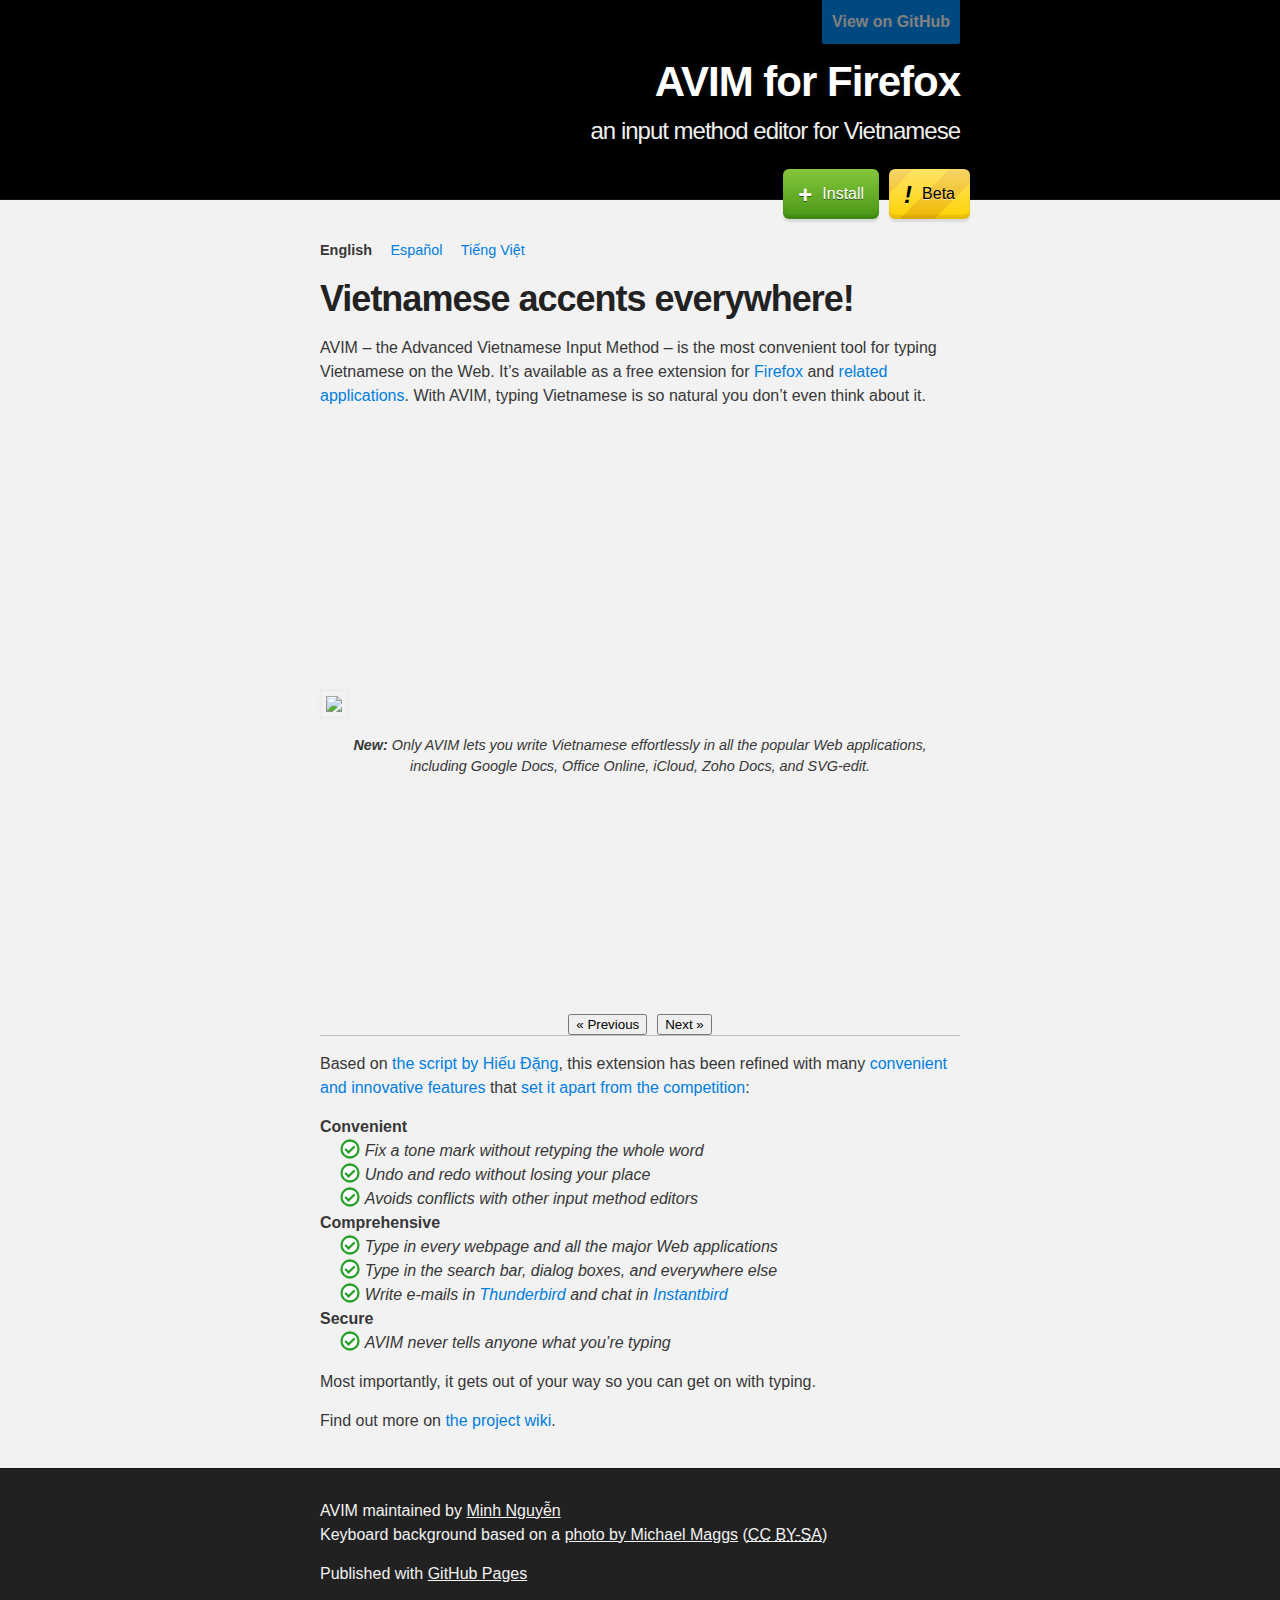
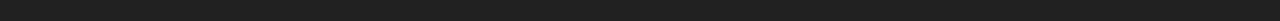
==== en/index.html @ a739a9da "Highlight application compatibility" ====
<!DOCTYPE html>
<html lang="en-US">

  <head>
    <meta charset='utf-8' />
    <meta http-equiv="X-UA-Compatible" content="chrome=1" />
    <meta name="description" content="Vietnamese input method extension for Firefox and other Mozilla-based applications" />

    <link rel="stylesheet" type="text/css" media="screen" href="../stylesheets/stylesheet.css">
    <link rel="shortcut icon" type="image/png" href="../images/favicon.png">
    <link rel="alternate" lang="es" href="../es/">
    <link rel="alternate" lang="vi" href="../">
    
    <script src="../javascripts/main.js" type="text/javascript"></script>
    <script type="text/javascript">
      addEventListener("load", buildCarousel, false);
    </script>

    <title>AVIM for Firefox</title>
  </head>

  <body>

    <!-- HEADER -->
    <div id="header_wrap" class="outer">
        <header class="inner">
          <a id="forkme_banner" href="https://github.com/1ec5/avim">View on GitHub</a>

          <h1 id="project_title">AVIM for Firefox</h1>
          <h2 id="project_tagline">an input method editor for Vietnamese</h2>

            <section id="downloads">
              <!--<a class="zip_download_link" href="https://github.com/1ec5/avim/zipball/master">Download this project as a .zip file</a>
              <a class="tar_download_link" href="https://github.com/1ec5/avim/tarball/master">Download this project as a tar.gz file</a>-->
              <a class="amo_beta_link" href="../downloads/avim-beta.xpi" type="application/x-xpinstall">Beta</a>
              <a class="amo_link" href="../downloads/avim.xpi" type="application/x-xpinstall">Install</a>
            </section>
        </header>
    </div>

    <!-- MAIN CONTENT -->
    <div id="main_content_wrap" class="outer">
      <section id="main_content" class="inner">

<nav id="languages">
  <ul>
    <li lang="en-US">English</li>
    <li lang="es"><a href="../es/" rel="alternate" hreflang="es">Español</a></li>
    <li lang="vi"><a href="../" rel="alternate" hreflang="vi">Tiếng Việt</a></li>
  </ul>
</nav>

<h1>Vietnamese accents everywhere!</h1>

<p><acronym>AVIM</acronym> – the Advanced Vietnamese Input Method – is the most convenient tool for typing Vietnamese on the Web. It’s available as a free extension for <a href="http://www.mozilla.org/en-US/firefox/">Firefox</a> and <a href="https://github.com/1ec5/avim/wiki/System-requirements">related applications</a>. With AVIM, typing Vietnamese is so natural you don’t even think about it.</p>

<div class="carousel">
  <figure class="selected">
    <img src="../images/mac109_ff34_vi_webapps.png" type="image/png">
	<figcaption><strong>New:</strong> Only AVIM lets you write Vietnamese effortlessly in all the popular Web applications, including Google&nbsp;Docs, Office&nbsp;Online, iCloud, Zoho&nbsp;Docs, and SVG-edit.</figcaption>
  </figure>
  
  <figure>
    <img src="../images/mac109_ff34_vi_pdf.png" type="image/png">
    <figcaption>AVIM works in every part of the browser, including in the find bar and PDF viewer.</figcaption>
  </figure>
  
  <figure>
    <video preload="auto" style="width: 616px; margin-left: auto; margin-right: auto;">
      <source src="../images/mac109_ff34_vi_ace.webm" type="video/webm">
    </video>
    <figcaption>Only AVIM supports the “multiline cursor” feature in the Ace editor, so you can enter lots of repetitive text in an instant.</figcaption>
  </figure>
  
  <div class="carousel-footer">
    <button value="-1">Previous</button>
    <span class="status"></span>
    <button value="+1">Next</button>
  </div>
</div>

<p>Based on <a href="http://sourceforge.net/projects/rhos/" rel="bookmark" title="SourceForge.net: AVIM">the script by <span lang="vi" xml:lang="vi">Hiếu Đặng</span></a>, this extension has been refined with many <a href="https://github.com/1ec5/avim/wiki/Features">convenient and innovative features</a> that <a href="compare.html" title="Feature Comparison">set it apart from the competition</a>:</p>

<dl class="checklist">
  <dt>Convenient</dt>
    <dd>Fix a tone mark without retyping the whole word</dd>
    <dd>Undo and redo without losing your place</dd>
    <dd>Avoids conflicts with other input method editors</dd>
  <dt>Comprehensive</dt>
    <dd>Type in every webpage and all the major Web applications</dd>
    <dd>Type in the search bar, dialog boxes, and everywhere else</dd>
    <dd>Write e-mails in <a href="https://www.mozilla.org/thunderbird/">Thunderbird</a> and chat in <a href="http://www.instantbird.com/">Instantbird</a></dd>
  <dt>Secure</dt>
    <dd>AVIM never tells anyone what you’re typing</dd>
</dl>

<p>Most importantly, it gets out of your way so you can get on with typing.</p>

<p>Find out more on <a href="https://github.com/1ec5/avim/wiki">the project wiki</a>.</p>
      </section>
    </div>

    <!-- FOOTER  -->
    <div id="footer_wrap" class="outer">
      <footer class="inner">
        <p class="copyright">AVIM maintained by <a href="https://github.com/1ec5">Minh Nguyễn</a><br>Keyboard background based on a <a href="https://commons.wikimedia.org/wiki/File:QWERTY_keyboard.jpg?uselang=vi">photo by Michael Maggs</a> (<a href="https://creativecommons.org/licenses/by-sa/3.0/deed.en"><acronym title="Creative Commons">CC</acronym>&nbsp;<acronym title="Attribution-ShareAlike">BY-SA</acronym></a>)</p>
        <p>Published with <a href="http://pages.github.com">GitHub Pages</a></p>
      </footer>
    </div>

    

  </body>
</html>
---- stylesheets/stylesheet.css ----
/*******************************************************************************
Slate Theme for GitHub Pages
by Jason Costello, @jsncostello
*******************************************************************************/

@import url(pygment_trac.css);

/*******************************************************************************
MeyerWeb Reset
*******************************************************************************/

html, body, div, span, applet, object,
h1, h2, h3, h4, h5, h6, p, blockquote, pre,
a, abbr, acronym, address, big, cite, code,
del, dfn, em, img, ins, kbd, q, s, samp,
small, strike, strong, tt, var,
center,
dl, dt, dd, ol, ul, li,
fieldset, form, label, legend,
table, caption, tbody, tfoot, thead, tr, th, td,
article, aside, canvas, details, embed,
figure, figcaption, footer, header, hgroup,
menu, nav, output, ruby, section, summary,
time, mark, audio, video {
  margin: 0;
  padding: 0;
  border: 0;
  font: inherit;
  vertical-align: baseline;
}

/* HTML5 display-role reset for older browsers */
article, aside, details, figcaption, figure,
footer, header, hgroup, menu, nav, section {
  display: block;
}

ol, ul {
  list-style: none;
}

table {
  border-collapse: collapse;
  border-spacing: 0;
}

/*******************************************************************************
Theme Styles
*******************************************************************************/

body {
  box-sizing: border-box;
  color:#373737;
  background: #212121;
  font-size: 16px;
  font-family: 'Myriad Pro', Calibri, Helvetica, Arial, sans-serif;
  line-height: 1.5;
  -webkit-font-smoothing: antialiased;
}

h1, h2, h3, h4, h5, h6 {
  margin: 10px 0;
  font-weight: 700;
  color:#222222;
  font-family: 'Lucida Grande', 'Calibri', Helvetica, Arial, sans-serif;
  letter-spacing: -1px;
}

h1 {
  font-size: 36px;
  font-weight: 700;
}

h2 {
  padding-bottom: 10px;
  font-size: 32px;
  background: url('../images/bg_hr.png') repeat-x bottom;
}

h3 {
  font-size: 24px;
}

h4 {
  font-size: 21px;
}

h5 {
  font-size: 18px;
}

h6 {
  font-size: 16px;
}

p {
  margin: 10px 0 15px 0;
}

footer p {
  color: #f2f2f2;
}

a {
  text-decoration: none;
  color: #007edf;
  text-shadow: none;

  transition: color 0.5s ease;
  transition: text-shadow 0.5s ease;
  -webkit-transition: color 0.5s ease;
  -webkit-transition: text-shadow 0.5s ease;
  -moz-transition: color 0.5s ease;
  -moz-transition: text-shadow 0.5s ease;
  -o-transition: color 0.5s ease;
  -o-transition: text-shadow 0.5s ease;
  -ms-transition: color 0.5s ease;
  -ms-transition: text-shadow 0.5s ease;
}

a:hover, a:focus {text-decoration: underline;}

footer a {
  color: #F2F2F2;
  text-decoration: underline;
}

em {
  font-style: italic;
}

strong {
  font-weight: bold;
}

img {
  position: relative;
  margin: 0 auto;
  /*max-width: 739px;*/
  max-width: 640px;
  padding: 5px;
  margin: 10px 0 10px 0;
  border: 1px solid #ebebeb;

  box-shadow: 0 0 5px #ebebeb;
  -webkit-box-shadow: 0 0 5px #ebebeb;
  -moz-box-shadow: 0 0 5px #ebebeb;
  -o-box-shadow: 0 0 5px #ebebeb;
  -ms-box-shadow: 0 0 5px #ebebeb;
}

p img {
  display: inline;
  margin: 0;
  padding: 0;
  vertical-align: middle;
  text-align: center;
  border: none;
}

pre, code, kbd, samp {
  width: 100%;
  color: #222;
  background-color: #fff;

  font-family: Monaco, "Bitstream Vera Sans Mono", "Lucida Console", Terminal, monospace;
  font-size: 14px;

  border-radius: 2px;
  -moz-border-radius: 2px;
  -webkit-border-radius: 2px;
}

pre {
  width: 100%;
  padding: 10px;
  box-shadow: 0 0 10px rgba(0,0,0,.1);
  overflow: auto;
}

code, kbd, samp {
  padding: 3px;
  margin: 0 3px;
  box-shadow: 0 0 10px rgba(0,0,0,.1);
}

pre code, pre kbd, pre samp {
  display: block;
  box-shadow: none;
}

blockquote {
  color: #666;
  margin-bottom: 20px;
  padding: 0 0 0 20px;
  border-left: 3px solid #bbb;
}


ul, ol, dl {
  margin-bottom: 15px
}

ul {
  list-style: inside;
  padding-left: 20px;
}

ol {
  list-style: decimal inside;
  padding-left: 20px;
}

dl dt {
  font-weight: bold;
}

dl dd {
  padding-left: 20px;
  font-style: italic;
}

dl p {
  padding-left: 20px;
  font-style: italic;
}

hr {
  height: 1px;
  margin-bottom: 5px;
  border: none;
  background: url('../images/bg_hr.png') repeat-x center;
}

table {
  border: 1px solid #373737;
  margin-bottom: 20px;
  text-align: left;
 }

th {
  font-family: 'Lucida Grande', 'Helvetica Neue', Helvetica, Arial, sans-serif;
  padding: 10px;
  background: #373737;
  color: #fff;
 }

td {
  padding: 10px;
  border: 1px solid #373737;
 }

form {
  background: #f2f2f2;
  padding: 20px;
}

input[type="search"] {
  -moz-appearance: searchfield;
}

.fine-print {
  font-size: 80%;
}

figure {
  margin-bottom: 3em;
}

figcaption {
  font-size: 90%;
  font-style: italic;
  text-align: center;
  margin: auto;
  width: 90%;
}

/*******************************************************************************
Full-Width Styles
*******************************************************************************/

.outer {
  width: 100%;
}

.inner {
  position: relative;
  max-width: 640px;
  padding: 20px 10px;
  margin: 0 auto;
}

#forkme_banner {
  display: block;
  position: absolute;
  top:0;
  right: 10px;
  z-index: 10;
  padding: 10px;
  color: #fff;
  background: #0090ff;
  font-weight: 700;
  box-shadow: 0 0 10px rgba(0,0,0,.5);
  border-bottom-left-radius: 2px;
  border-bottom-right-radius: 2px;
  opacity: 0.5;
  -webkit-transition: opacity 0.5s 0.2s;
  -moz-transition: opacity 0.5s 0.2s;
  -o-transition: opacity 0.5s 0.2s;
  transition: opacity 0.5s 0.2s;
}

#forkme_banner:hover,
#forkme_banner:focus,
#forkme_banner:active {
  opacity: 1;
  -webkit-transition: opacity 0.1s;
  -moz-transition: opacity 0.1s;
  -o-transition: opacity 0.1s;
  transition: opacity 0.1s;
}

#header_wrap {
  background-color: #000;
  background-image: url(../images/qwerty.png);
  background-position: center 60%;
  background-repeat: no-repeat;
}

#header_wrap .inner {
  padding: 50px 10px 30px 10px;
}

#header_wrap a:hover {
  -moz-text-decoration-color: #fff;
}

#project_title {
  margin: 0;
  color: #fff;
  font-size: 42px;
  font-weight: 700;
  text-shadow: #111 0px 0px 10px;
  text-align: right;
}

#project_tagline {
  color: #efefef;
  font-size: 24px;
  font-weight: 300;
  background: none;
  text-shadow: #111 0px 0px 10px;
  text-align: right;
}

#project_title + #project_tagline {
  margin-top: 0;
}

#project_tagline + #project_title {
  margin-top: -20px;
  padding-bottom: 10px;
}

#downloads {
  position: absolute;
  width: 210px;
  z-index: 10;
  bottom: -40px;
  right: 0;
  height: 70px;
}

.amo_link,
.amo_beta_link {
  display: block;
  float: right;
  height: 50px;
  line-height: 50px;
  margin-left: 10px;
  padding-left: 15px;
  padding-right: 15px;
  background: linear-gradient(#84C63C, #489615) repeat scroll 0% 0% #489615;
  box-shadow: 0px 3px 2px rgba(0, 0, 0, 0.1), 0px -4px 2px rgba(0, 0, 0, 0.1) inset;
  border-radius: 6px;
  color: #fff;
  text-align: center;
  text-shadow: 0px 1px 0px rgba(0, 0, 0, 0.5);
  -webkit-transition: background-color 0.5s 0.2s;
  -moz-transition: background-color 0.5s 0.2s;
  -o-transition: background-color 0.5s 0.2s;
  transition: background-color 0.5s 0.2s;
}

.amo_beta_link {
  background: #ffd203;
  background-image: linear-gradient(rgba(255, 255, 255, 0.4), rgba(255, 255, 255, 0)), repeating-linear-gradient(-45deg, #ffd203, #ffd203 25px, #f1b802 25px, #f1b802 50px);
  color: #000;
  text-shadow: 0px 1px 0px rgba(255, 255, 255, 0.5);
}

.amo_link::before,
.amo_beta_link::before {
  content: "+";
  padding-right: 10px;
  font-weight: 900;
  font-size: 150%;
  vertical-align: middle;
}

.amo_beta_link::before {
  content: "!";
  font-style: italic;
}

.amo_link:hover, .amo_beta_link:hover,
.amo_link:focus, .amo_beta_link:focus,
.amo_link:active, .amo_beta_link:active {
  text-decoration: none;
  box-shadow: 0px 3px 2px rgba(0, 0, 0, 0.1), 0px -4px 2px rgba(0, 0, 0, 0.1) inset, 0px 0px 100px rgba(255, 255, 255, 0.2) inset;
  -webkit-transition: background-color 0.1s;
  -moz-transition: background-color 0.1s;
  -o-transition: background-color 0.1s;
  transition: background-color 0.1s;
}

#main_content_wrap {
  background: #f2f2f2;
  border-top: 1px solid #111;
  border-bottom: 1px solid #111;
}

#main_content {
  padding-top: 40px;
}

#languages ul {
  list-style-type: none;
  padding: 0;
  margin: 0;
  font-size: 90%;
}

#languages ul > li {
  display: inline;
  margin-right: 1em;
}

#languages:lang(en-US) li:lang(en-US),
#languages:lang(es) li:lang(es),
#languages:lang(vi) li:lang(vi) {
  font-weight: bold;
}

.carousel {
  position: relative;
  min-height: calc(500px + 5px * 2 + 10px * 2 + 1px * 2 + 5em);
  width: 100%;
  border-bottom: 1px solid #c0c0c0;
  margin-bottom: 1em;
}

.carousel figure {
  opacity: 0;
  visibility: hidden;
  position: absolute;
  transition: opacity 0.5s, z-index 0s 0.5s, visibility 0s 0.5s;
  width: 100%;
  top: 50%;
  transform: translateY(-50%);
  z-index: 1;
}

.carousel figure.selected {
  opacity: 1;
  visibility: visible;
  transition: opacity 0.5s, z-index 0s 0.5s, visibility 0s 0s;
  z-index: 2;
}

.carousel-footer {
  display: block;
  position: absolute;
  bottom: 0;
  width: 100%;
  text-align: center;
  font-size: 80%;
  word-spacing: 0.5em;
}

.carousel-footer button:first-of-type::before {
  content: "« ";
}

.carousel-footer button:last-of-type::after {
  content: " »";
}

#compare-methods caption {
  color:#222222;
  font-weight: 700;
  font-size: 24px;
  font-family: 'Lucida Grande', 'Calibri', Helvetica, Arial, sans-serif;
  letter-spacing: -1px;
}

#compare-methods td {
  border: 0;
}

#compare-methods th[scope="row"] {
  text-align: center;
}

.checklist li::before,
.checklist dd::before {
  content: url(../images/check.svg);
  vertical-align: bottom;
  font-size: 50%;
  margin-right: 0.6em;
}

.keystrokes {
  white-space: nowrap;
}

.keystrokes kbd {
  font: inherit;
  display: inline-block;
  margin: auto 2px;
  width: 32px;
  height: 32px;
  line-height: 32px;
  background: linear-gradient(#000, #aaa) repeat scroll 0% 0% #000;
  box-shadow: 0px 1px 1px rgba(0, 0, 0, 0.1), 0px -2px 1px rgba(0, 0, 0, 0.5) inset;
  border-radius: 3px;
  color: #fff;
  text-align: center;
  text-shadow: 0px 1px 0px rgba(0, 0, 0, 0.5);
  text-transform: capitalize;
}

.keystrokes kbd.modifier {
  width: auto;
  padding: 0 4px;
}

.toolbar {
  -moz-appearance: toolbar;
}

.toolbar button {
  -moz-appearance: toolbarbutton;
  line-height: 2em;
  width: 4em;
}

#footer_wrap {
  background: #212121;
}



/*******************************************************************************
Small Device Styles
*******************************************************************************/

@media screen and (max-width: 480px) {
  body {
    font-size:14px;
  }

  #downloads {
    left: 0;
  }

  .inner {
    min-width: 320px;
    max-width: 480px;
  }

  #project_title {
  font-size: 32px;
  }

  h1 {
    font-size: 28px;
  }

  h2 {
    font-size: 24px;
  }

  h3 {
    font-size: 21px;
  }

  h4 {
    font-size: 18px;
  }

  h5 {
    font-size: 14px;
  }

  h6 {
    font-size: 12px;
  }

  code, pre {
    min-width: 320px;
    max-width: 480px;
    font-size: 11px;
  }

}
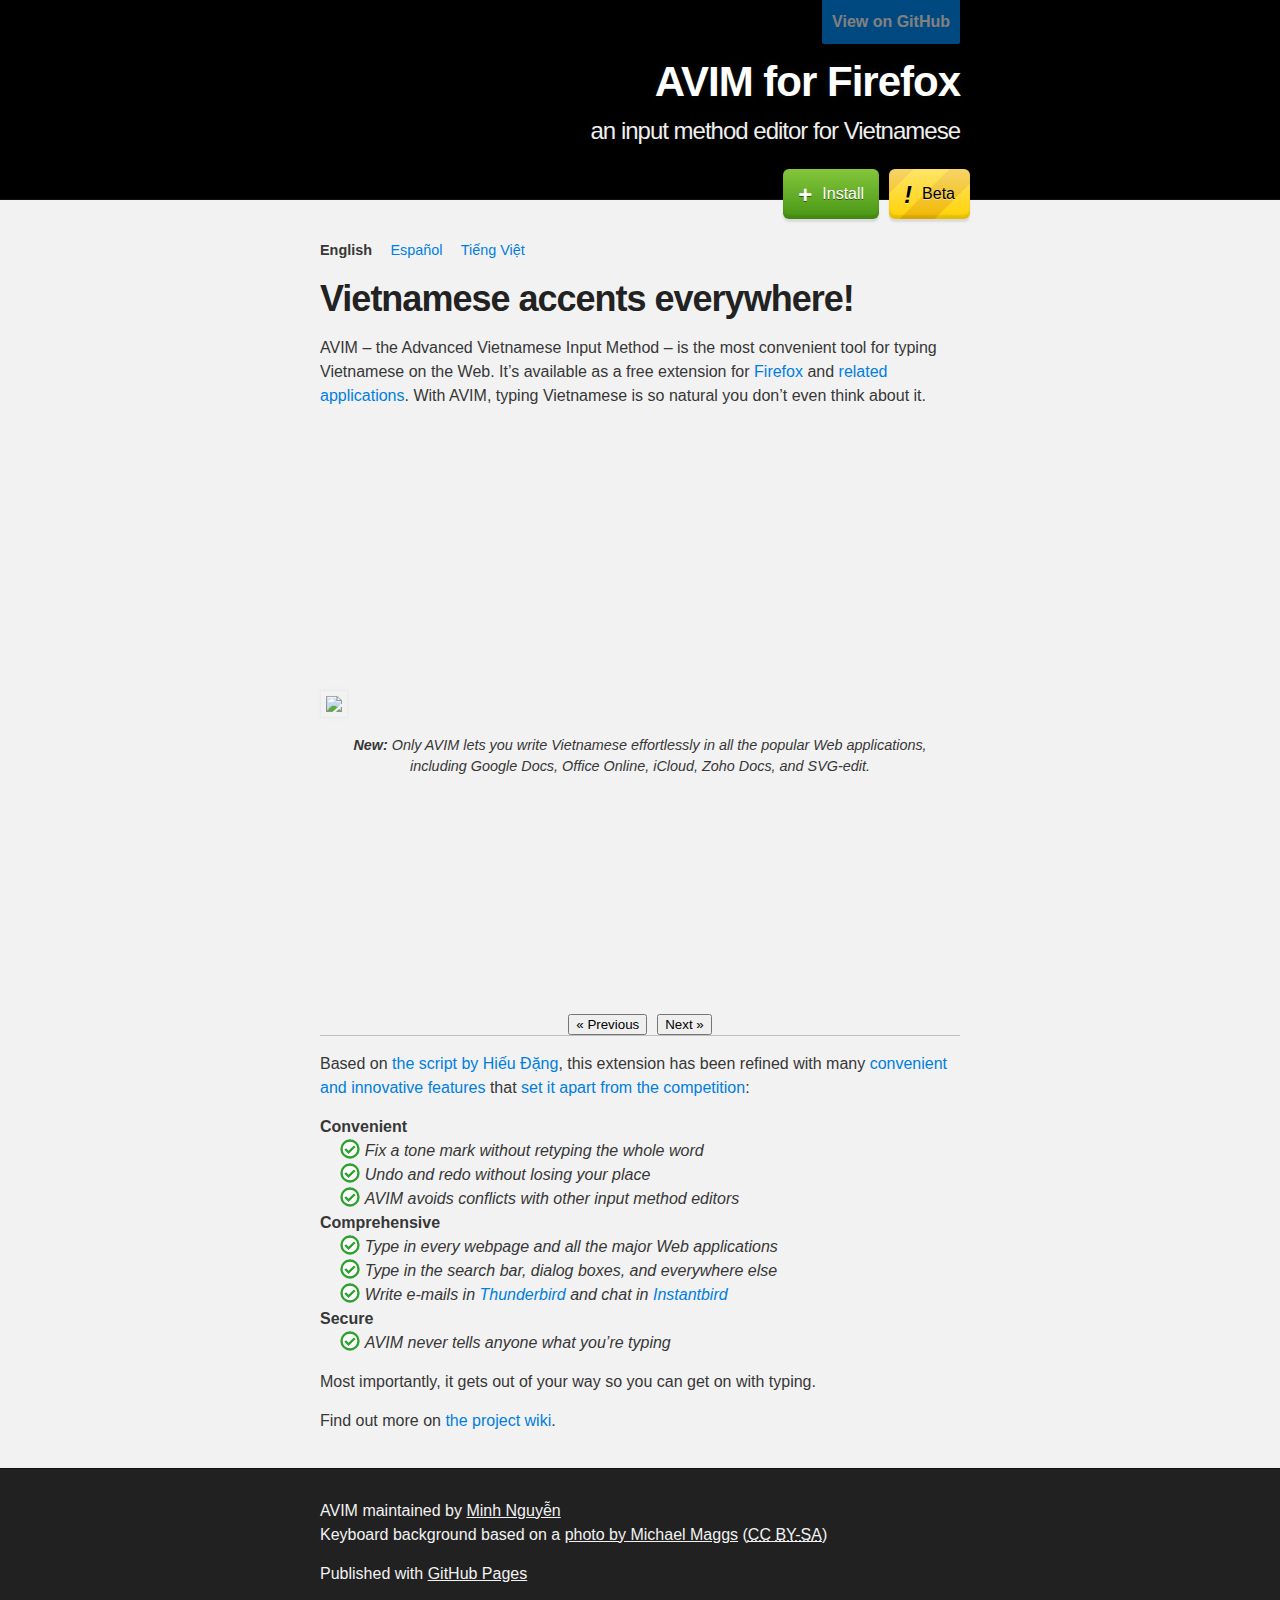
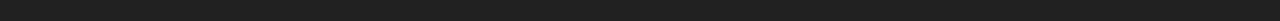
==== commit d5064a9a: "Grammar" ====
--- a/en/index.html
+++ b/en/index.html
@@ -85,7 +85,7 @@
   <dt>Convenient</dt>
     <dd>Fix a tone mark without retyping the whole word</dd>
     <dd>Undo and redo without losing your place</dd>
-    <dd>Avoids conflicts with other input method editors</dd>
+    <dd>AVIM avoids conflicts with other input method editors</dd>
   <dt>Comprehensive</dt>
     <dd>Type in every webpage and all the major Web applications</dd>
     <dd>Type in the search bar, dialog boxes, and everywhere else</dd>
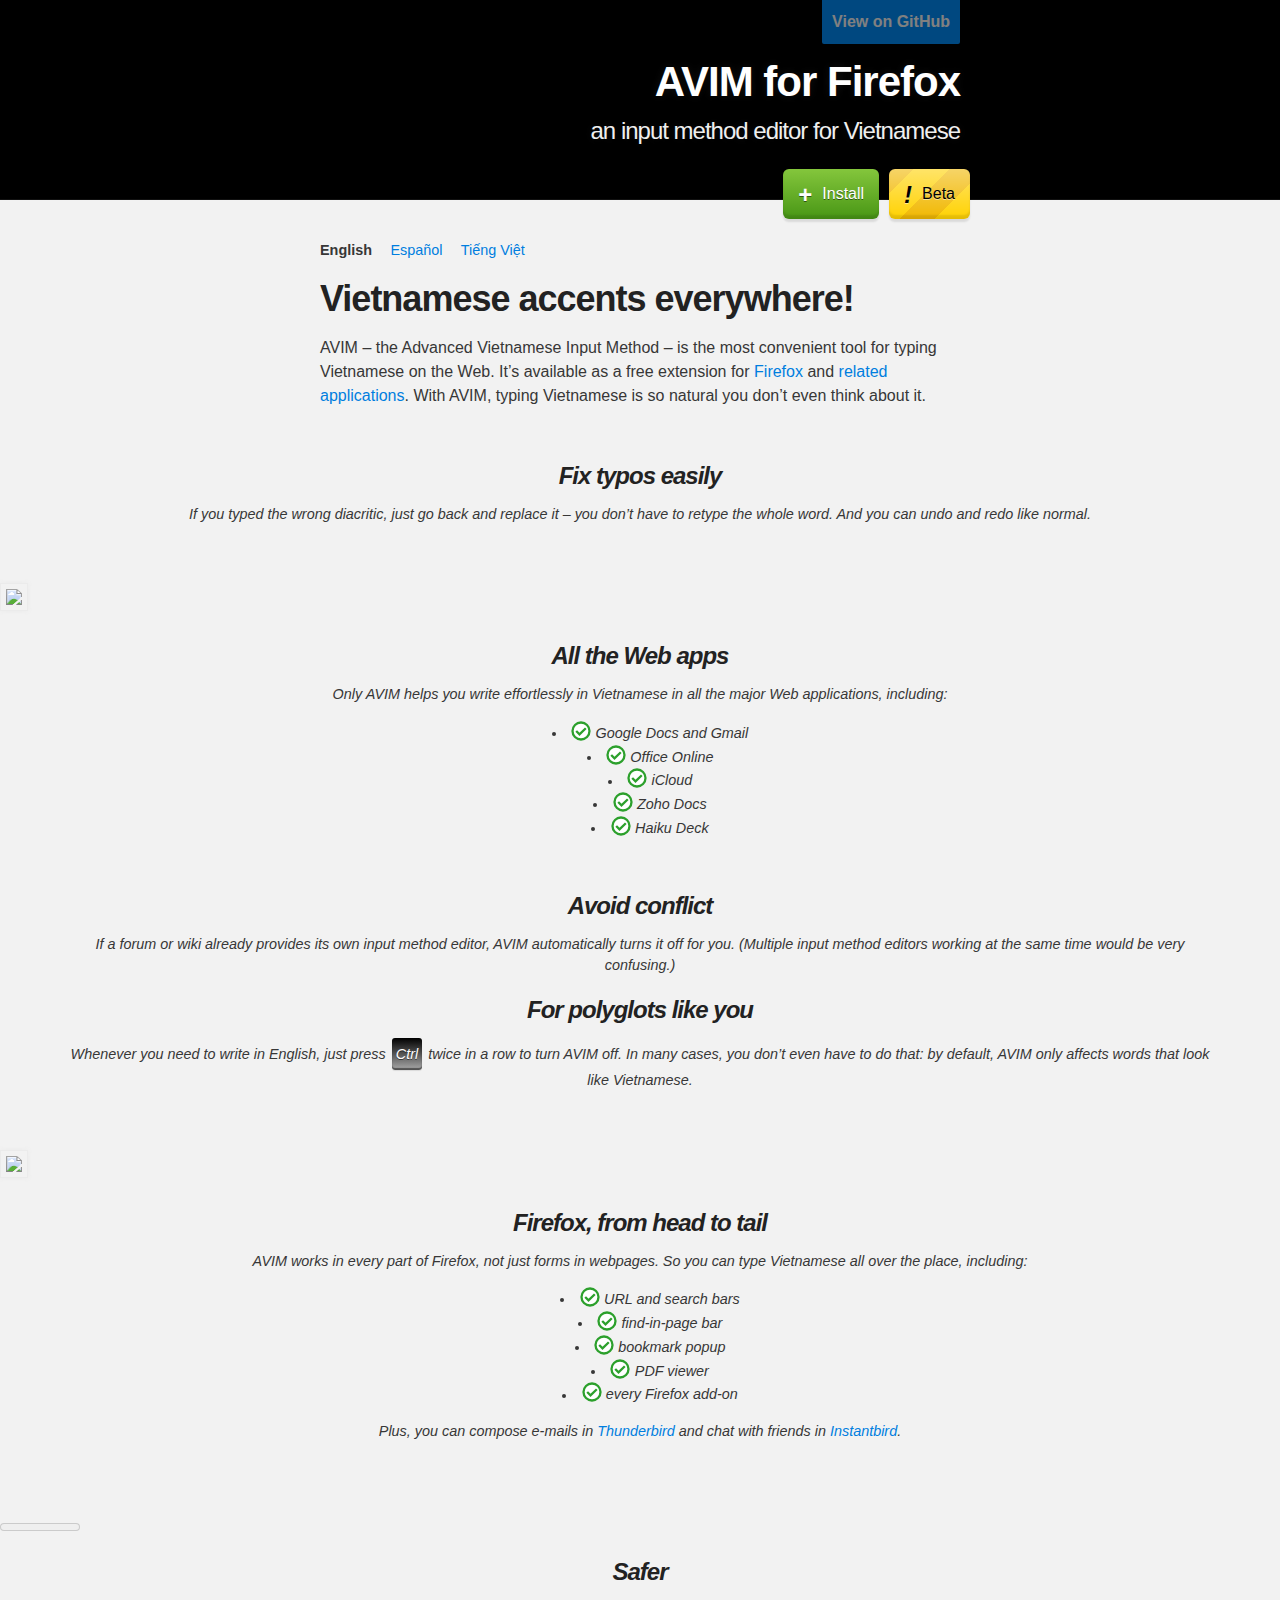
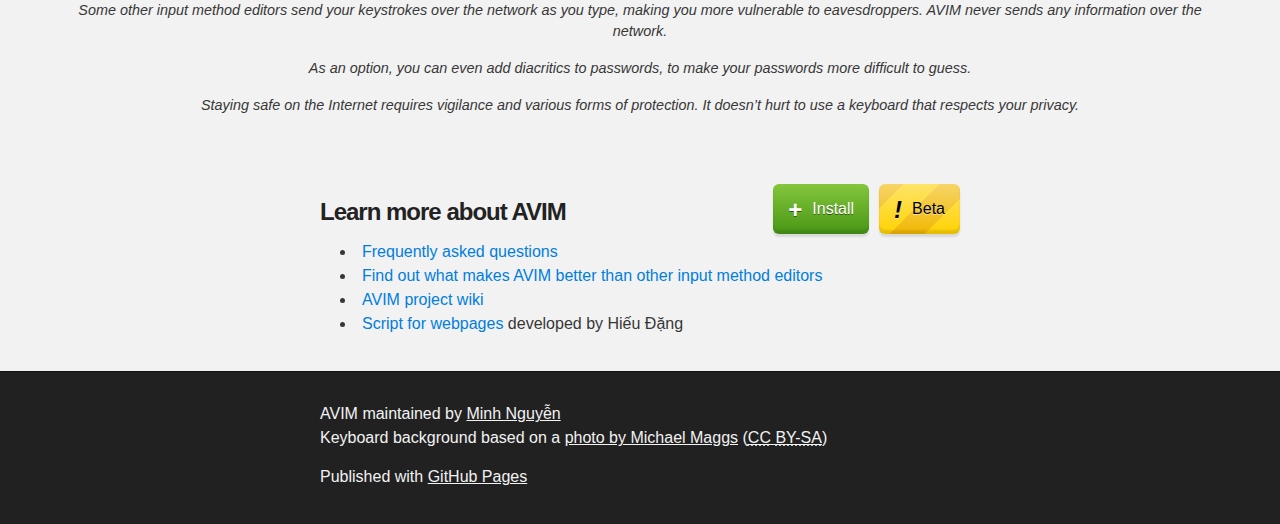
==== commit 7e93c0a6: "hreflang, not lang" ====
--- a/en/index.html
+++ b/en/index.html
@@ -8,12 +8,13 @@
 
     <link rel="stylesheet" type="text/css" media="screen" href="../stylesheets/stylesheet.css">
     <link rel="shortcut icon" type="image/png" href="../images/favicon.png">
-    <link rel="alternate" lang="es" href="../es/">
-    <link rel="alternate" lang="vi" href="../">
+    <link rel="alternate" hreflang="es" href="../es/">
+    <link rel="alternate" hreflang="vi" href="../">
     
-    <script src="../javascripts/main.js" type="text/javascript"></script>
+    <script src="../javascripts/jquery-2.1.1.min.js" type="text/javascript" charset="utf-8"></script>
+	<script src="../javascripts/main.js" type="text/javascript"></script>
     <script type="text/javascript">
-      addEventListener("load", buildCarousel, false);
+      addEventListener("load", buildAnims, false);
     </script>
 
     <title>AVIM for Firefox</title>
@@ -54,49 +55,81 @@
 
 <p><acronym>AVIM</acronym> – the Advanced Vietnamese Input Method – is the most convenient tool for typing Vietnamese on the Web. It’s available as a free extension for <a href="http://www.mozilla.org/en-US/firefox/">Firefox</a> and <a href="https://github.com/1ec5/avim/wiki/System-requirements">related applications</a>. With AVIM, typing Vietnamese is so natural you don’t even think about it.</p>
 
-<div class="carousel">
-  <figure class="selected">
-    <img src="../images/mac109_ff34_vi_webapps.png" type="image/png">
-	<figcaption><strong>New:</strong> Only AVIM lets you write Vietnamese effortlessly in all the popular Web applications, including Google&nbsp;Docs, Office&nbsp;Online, iCloud, Zoho&nbsp;Docs, and SVG-edit.</figcaption>
-  </figure>
-  
-  <figure>
-    <img src="../images/mac109_ff34_vi_pdf.png" type="image/png">
-    <figcaption>AVIM works in every part of the browser, including in the find bar and PDF viewer.</figcaption>
-  </figure>
-  
-  <figure>
-    <video preload="auto" style="width: 616px; margin-left: auto; margin-right: auto;">
-      <source src="../images/mac109_ff34_vi_ace.webm" type="video/webm">
-    </video>
-    <figcaption>Only AVIM supports the “multiline cursor” feature in the Ace editor, so you can enter lots of repetitive text in an instant.</figcaption>
-  </figure>
-  
-  <div class="carousel-footer">
-    <button value="-1">Previous</button>
-    <span class="status"></span>
-    <button value="+1">Next</button>
-  </div>
-</div>
+    </section>
+    
+    <figure class="anim-wrapper">
+      <p class="anim" data-chords="H|Ho|Hom|Hôm|Hôm |Hôm q|Hôm qu|Hôm qua|Hôm qua |Hôm qua |Hôm qua d|Hôm qua đ|Hôm qua đi|Hôm qua đi |Hôm qua đi t|Hôm qua đi tr|Hôm qua đi tre|Hôm qua đi trê|Hôm qua đi trên|Hôm qua đi trên |Hôm qua đi trên n|Hôm qua đi trên nh|Hôm qua đi trên nhu|Hôm qua đi trên nhun|Hôm qua đi trên nhung|Hôm qua đi trên nhưng|Hôm qua đi trên những|Hôm qua đi trên những |Hôm qua đi trên những c|Hôm qua đi trên những co|Hôm qua đi trên những con|Hôm qua đi trên những con |Hôm qua đi trên những con d|Hôm qua đi trên những con du|Hôm qua đi trên những con duo|Hôm qua đi trên những con duon|Hôm qua đi trên những con duong|Hôm qua đi trên những con đuong|Hôm qua đi trên những con đuong |Hôm qua đi trên những con đuong n|Hôm qua đi trên những con đuong ng|Hôm qua đi trên những con đuong ngo|Hôm qua đi trên những con đuong ngoa|Hôm qua đi trên những con đuong ngoan|Hôm qua đi trên những con đuong ngoăn|Hôm qua đi trên những con đuong ngoă/n|Hôm qua đi trên những con đuong ngo/ăn|Hôm qua đi trên những con đuong ng/oăn|Hôm qua đi trên những con đuong n/goăn|Hôm qua đi trên những con đuong /ngoăn|Hôm qua đi trên những con đuong/ ngoăn|Hôm qua đi trên những con đương/ ngoăn|Hôm qua đi trên những con đường/ ngoăn|Hôm qua đi trên những con đường /ngoăn|Hôm qua đi trên những con đường n/goăn|Hôm qua đi trên những con đường ng/oăn|Hôm qua đi trên những con đường ngo/ăn|Hôm qua đi trên những con đường ngoă/n|Hôm qua đi trên những con đường ngoặ/n|Hôm qua đi trên những con đường ngoằ/n|Hôm qua đi trên những con đường ngoằn|Hôm qua đi trên những con đường ngoằn |Hôm qua đi trên những con đường ngoằn n|Hôm qua đi trên những con đường ngoằn ngo|Hôm qua đi trên những con đường ngoằn ngoe|Hôm qua đi trên những con đường ngoằn ngoeo|Hôm qua đi trên những con đường ngoằn ngoèo|Hôm qua đi trên những con đường ngoằn ngoèo."><span class="way-before-caret"></span><span class="before-caret" class="idle"></span><span class="after-caret"></span><span class="way-after-caret"></span></p>
+      <figcaption>
+        <h3>Fix typos easily</h3>
+        <p>If you typed the wrong diacritic, just go back and replace it&nbsp;– you don’t have to retype the whole word. And you can undo and redo like normal.</p>
+      </figcaption>
+    </figure>
+    
+    <figure class="ambient">
+      <img class="ambiance scan-horizontal" src="../images/mac109_ff34_vi_webapps.png" type="image/png">
+      <figcaption>
+        <h3>All the Web apps</h3>
+        <p>Only AVIM helps you write effortlessly in Vietnamese in all the major Web applications, including:</p>
+        <ul class="checklist">
+          <li>Google&nbsp;Docs and Gmail</li>
+          <li>Office&nbsp;Online</li>
+          <li>iCloud</li>
+          <li>Zoho&nbsp;Docs</li>
+          <li>Haiku&nbsp;Deck</li>
+        </ul>
+      </figcaption>
+    </figure>
+    
+    <figure>
+      <figcaption>
+        <h3>Avoid conflict</h3>
+        <p>If a forum or wiki already provides its own input method editor, AVIM automatically turns it off for you. (Multiple input method editors working at the same time would be very confusing.)</p>
+      </figcaption>
+      <figcaption>
+        <h3>For polyglots like you</h3>
+        <p>Whenever you need to write in English, just press <span class="keystrokes"><kbd class="modifier">Ctrl</kbd></span> twice in a row to turn AVIM off. In many cases, you don’t even have to do that: by default, AVIM only affects words that look like Vietnamese.</p>
+      </figcaption>
+    </figure>
+    
+    <figure class="ambient">
+      <img class="ambiance scan-toolbars" src="../images/mac109_ff34_vi_pdf.png" type="image/png">
+      <figcaption>
+        <h3>Firefox, from head to tail</h3>
+        <p>AVIM works in every part of Firefox, not just forms in webpages. So you can type Vietnamese all over the place, including:</p>
+        <ul class="checklist">
+          <li>URL and search bars</li>
+          <li>find-in-page bar</li>
+          <li>bookmark popup</li>
+          <li>PDF viewer</li>
+          <li>every Firefox add-on</li>
+        </ul>
+        <p>Plus, you can compose e-mails in <a href="https://www.mozilla.org/thunderbird/">Thunderbird</a> and chat with friends in <a href="http://www.instantbird.com/">Instantbird</a>.</p>
+      </figcaption>
+    </figure>
+    
+    <figure class="secure">
+      <p class="anim password" data-chords="•|••|••|•••|•••|•••|••••|•••••"><span class="way-before-caret"></span><span class="before-caret" class="idle"></span><span class="after-caret"></span><span class="way-after-caret"></span><br /><meter class="password-strength" min="0" low="4" high="7" max="12" optimum="12" /></p>
+      <figcaption>
+        <h3>Safer</h3>
+        <p>Some other input method editors send your keystrokes over the network as you type, making you more vulnerable to eavesdroppers. AVIM never sends any information over the network.</p>
+        <p>As an option, you can even add diacritics to passwords, to make your passwords more difficult to guess.</p>
+		<p>Staying safe on the Internet requires vigilance and various forms of protection. It doesn’t hurt to use a keyboard that respects your privacy.</p>
+      </figcaption>
+    </figure>
+    
+<section class="inner">
 
-<p>Based on <a href="http://sourceforge.net/projects/rhos/" rel="bookmark" title="SourceForge.net: AVIM">the script by <span lang="vi" xml:lang="vi">Hiếu Đặng</span></a>, this extension has been refined with many <a href="https://github.com/1ec5/avim/wiki/Features">convenient and innovative features</a> that <a href="compare.html" title="Feature Comparison">set it apart from the competition</a>:</p>
+<a class="amo_beta_link" href="../downloads/avim-beta.xpi" type="application/x-xpinstall">Beta</a>
+<a class="amo_link" href="../downloads/avim.xpi" type="application/x-xpinstall">Install</a>
 
-<dl class="checklist">
-  <dt>Convenient</dt>
-    <dd>Fix a tone mark without retyping the whole word</dd>
-    <dd>Undo and redo without losing your place</dd>
-    <dd>AVIM avoids conflicts with other input method editors</dd>
-  <dt>Comprehensive</dt>
-    <dd>Type in every webpage and all the major Web applications</dd>
-    <dd>Type in the search bar, dialog boxes, and everywhere else</dd>
-    <dd>Write e-mails in <a href="https://www.mozilla.org/thunderbird/">Thunderbird</a> and chat in <a href="http://www.instantbird.com/">Instantbird</a></dd>
-  <dt>Secure</dt>
-    <dd>AVIM never tells anyone what you’re typing</dd>
-</dl>
+<h3>Learn more about AVIM</h3>
 
-<p>Most importantly, it gets out of your way so you can get on with typing.</p>
-
-<p>Find out more on <a href="https://github.com/1ec5/avim/wiki">the project wiki</a>.</p>
+<ul>
+  <li><a href="https://github.com/1ec5/avim/wiki/Frequently-asked-questions">Frequently asked questions</a></li>
+  <li><a href="compare.html">Find out what makes AVIM better than other input method editors</a></li>
+  <li><a href="https://github.com/1ec5/avim/wiki">AVIM project wiki</a></li>
+  <li><a href="http://sourceforge.net/projects/rhos/" rel="bookmark" title="SourceForge.net: AVIM">Script for webpages</a> developed by Hiếu Đặng</li>
+</ul>
       </section>
     </div>
 
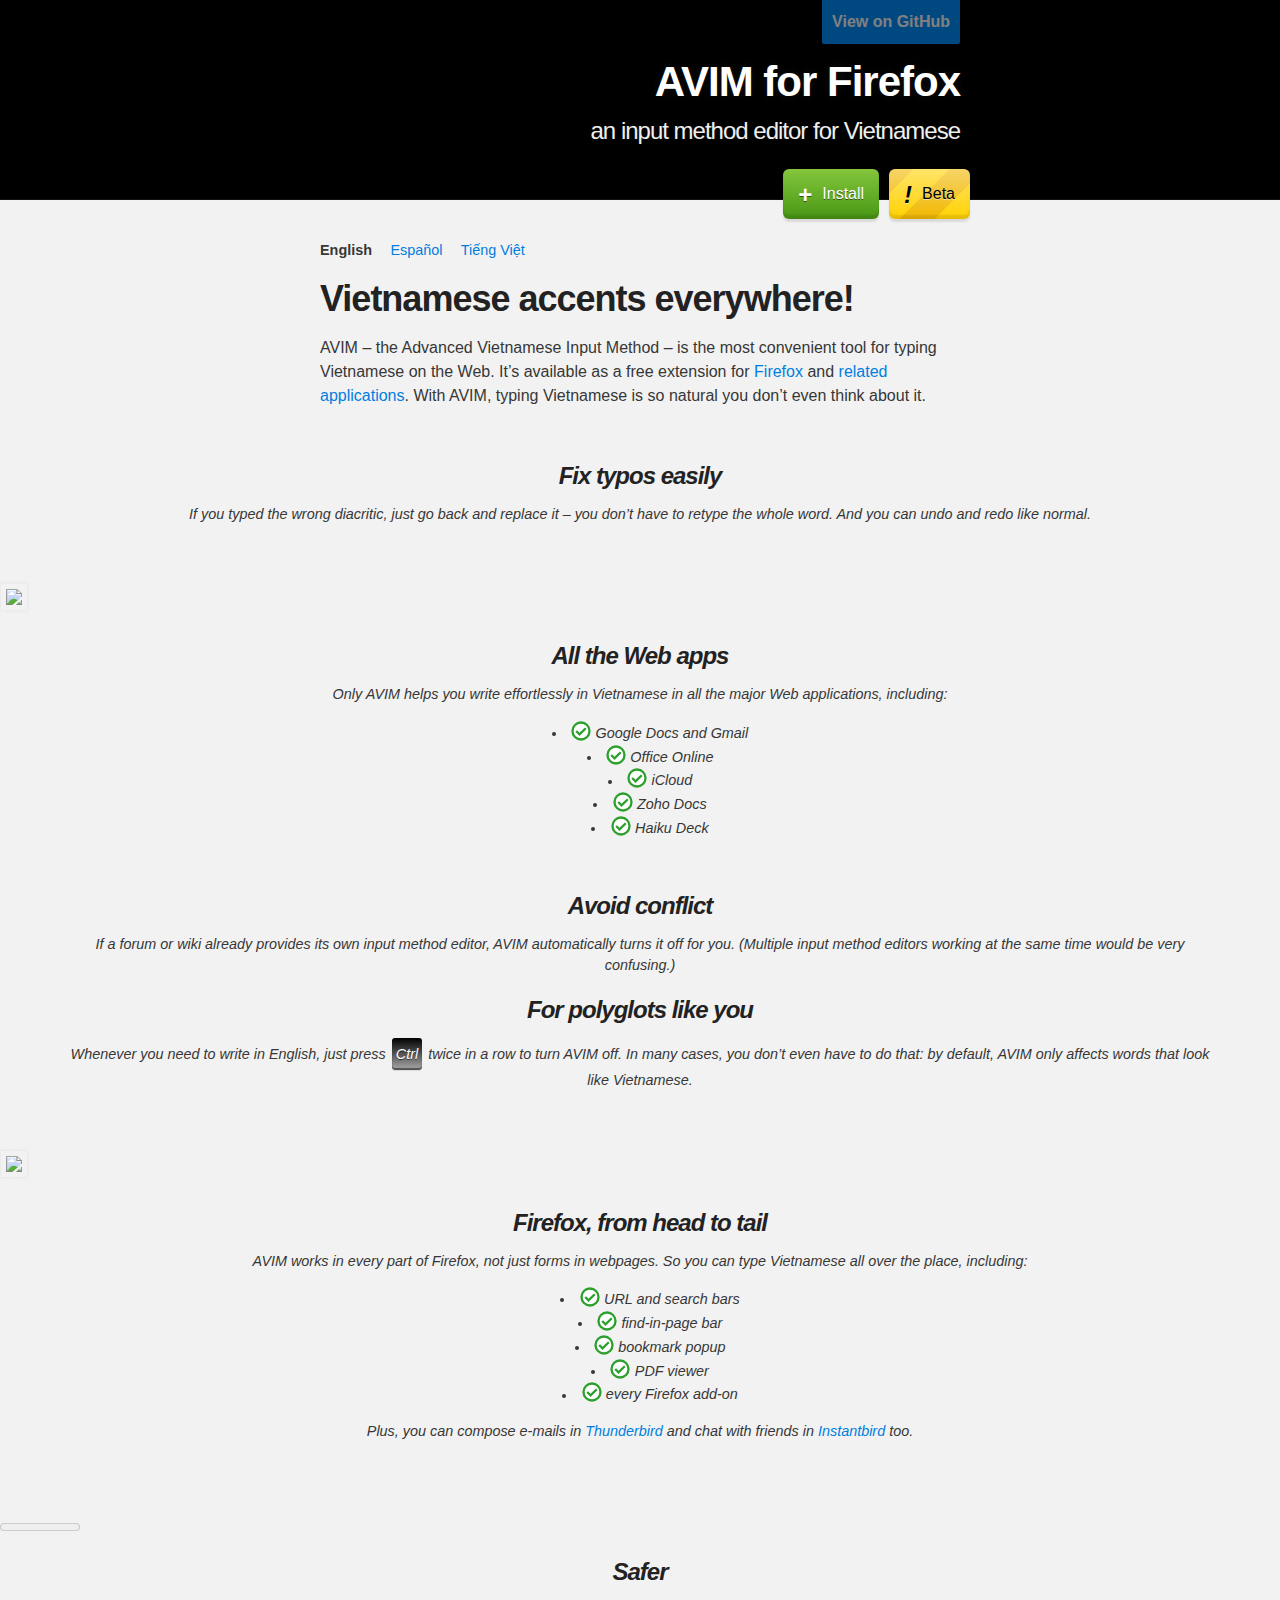
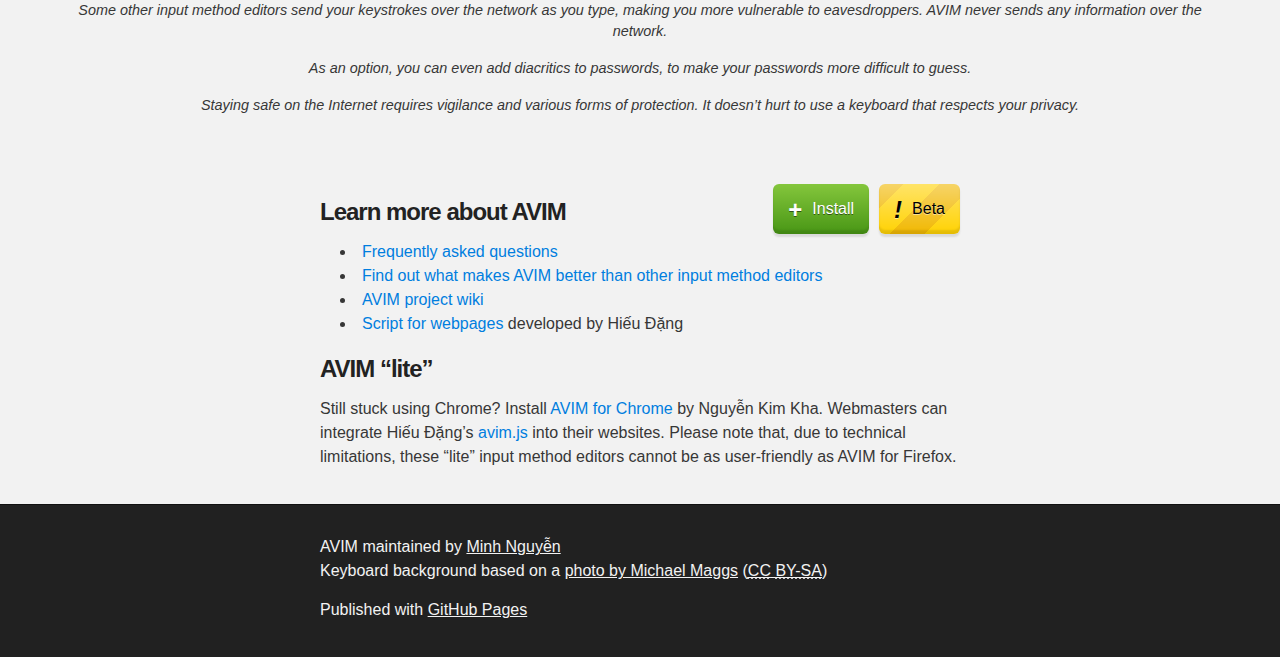
==== commit 83015276: "Link to avim-chrome and avim.js" ====
--- a/en/index.html
+++ b/en/index.html
@@ -4,7 +4,7 @@
   <head>
     <meta charset='utf-8' />
     <meta http-equiv="X-UA-Compatible" content="chrome=1" />
-    <meta name="description" content="Vietnamese input method extension for Firefox and other Mozilla-based applications" />
+    <meta name="description" content="Vietnamese input method extension for Firefox and other Mozilla-based applications like Thunderbird, SeaMonkey, Instantbird, Komodo" />
 
     <link rel="stylesheet" type="text/css" media="screen" href="../stylesheets/stylesheet.css">
     <link rel="shortcut icon" type="image/png" href="../images/favicon.png">
@@ -103,7 +103,7 @@
           <li>PDF viewer</li>
           <li>every Firefox add-on</li>
         </ul>
-        <p>Plus, you can compose e-mails in <a href="https://www.mozilla.org/thunderbird/">Thunderbird</a> and chat with friends in <a href="http://www.instantbird.com/">Instantbird</a>.</p>
+        <p>Plus, you can compose e-mails in <a href="https://www.mozilla.org/thunderbird/">Thunderbird</a> and chat with friends in <a href="http://www.instantbird.com/">Instantbird</a> too.</p>
       </figcaption>
     </figure>
     
@@ -130,6 +130,10 @@
   <li><a href="https://github.com/1ec5/avim/wiki">AVIM project wiki</a></li>
   <li><a href="http://sourceforge.net/projects/rhos/" rel="bookmark" title="SourceForge.net: AVIM">Script for webpages</a> developed by Hiếu Đặng</li>
 </ul>
+
+<h3>AVIM “lite”</h3>
+
+<p>Still stuck using Chrome? Install <a href="https://chrome.google.com/webstore/detail/avim-vietnamese-input-met/opgbbffpdglhkpglnlkiclakjlpiedoh?hl=en">AVIM for Chrome</a> by Nguyễn&nbsp;Kim&nbsp;Kha. Webmasters can integrate Hiếu&nbsp;Đặng’s <a href="http://sourceforge.net/projects/rhos/" rel="bookmark" title="SourceForge.net: AVIM">avim.js</a> into their websites. Please note that, due to technical limitations, these “lite” input method editors cannot be as user-friendly as AVIM for Firefox.</p>
       </section>
     </div>
 
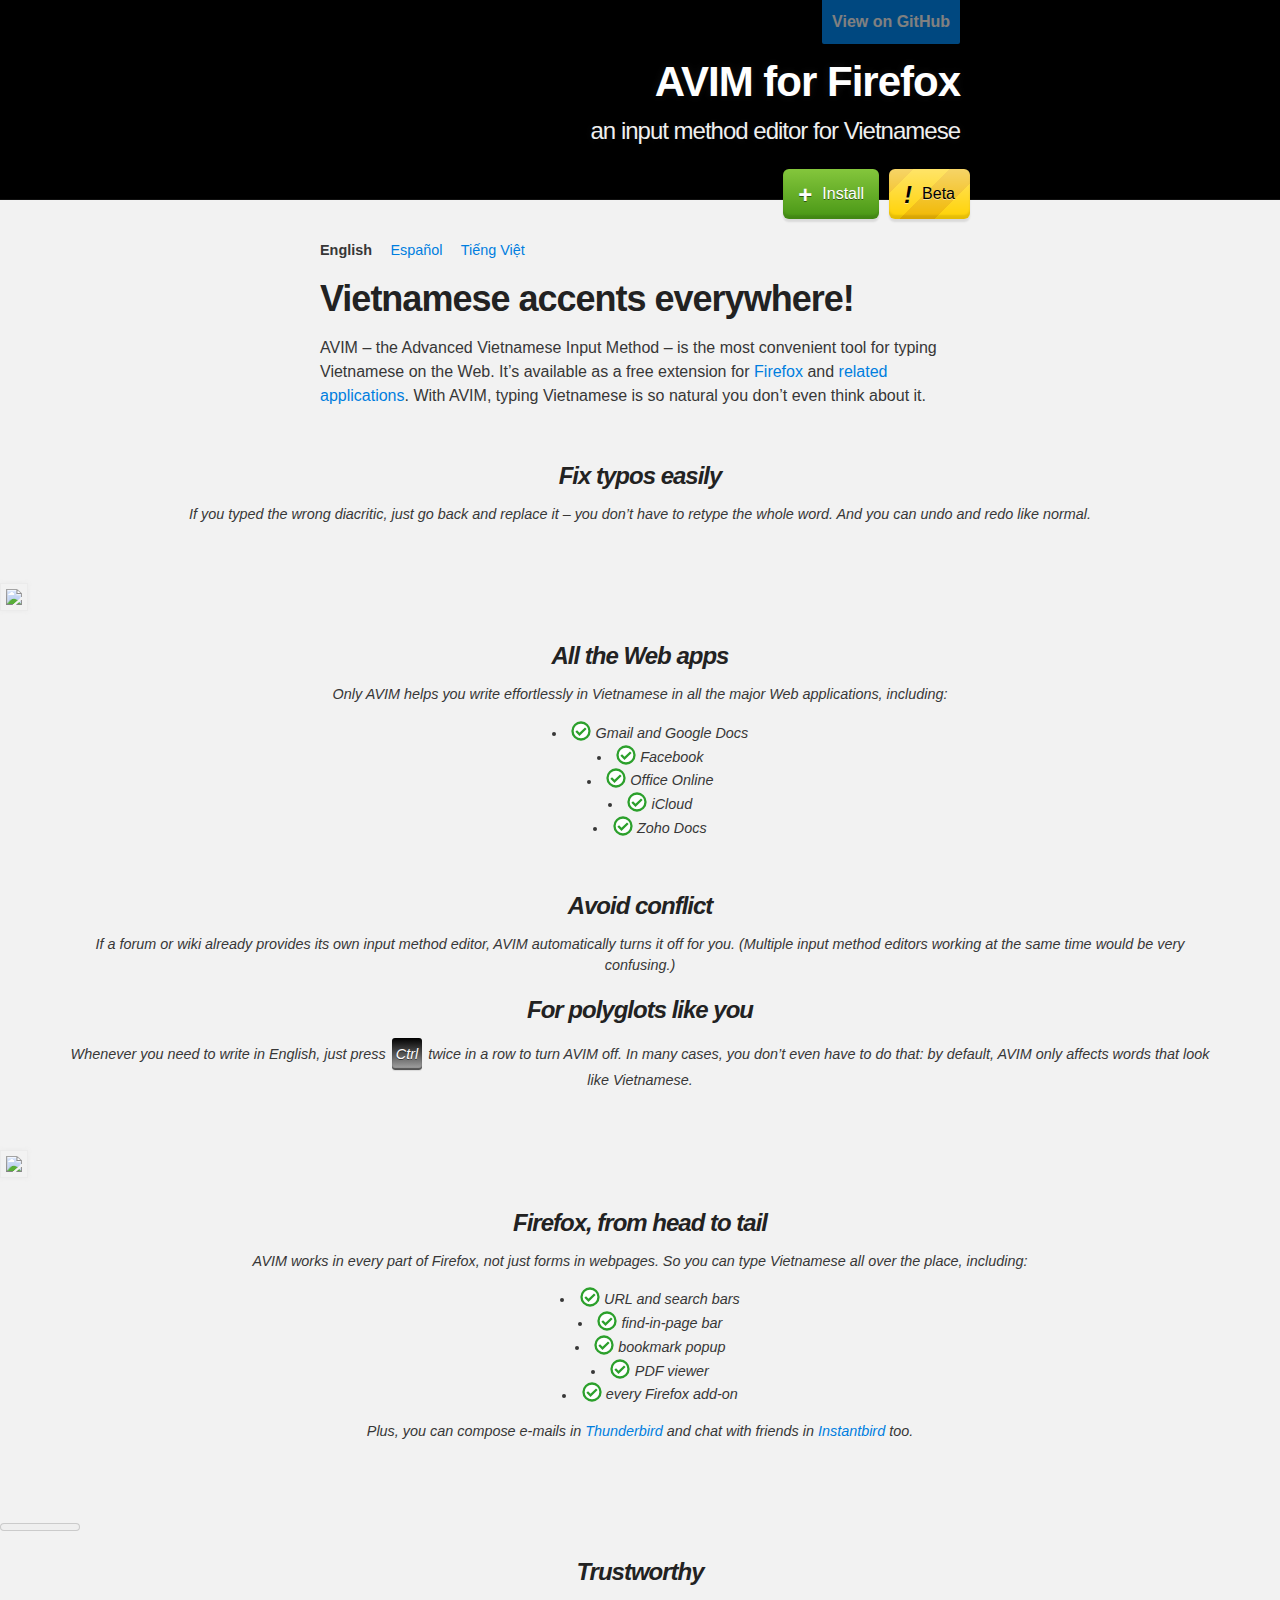
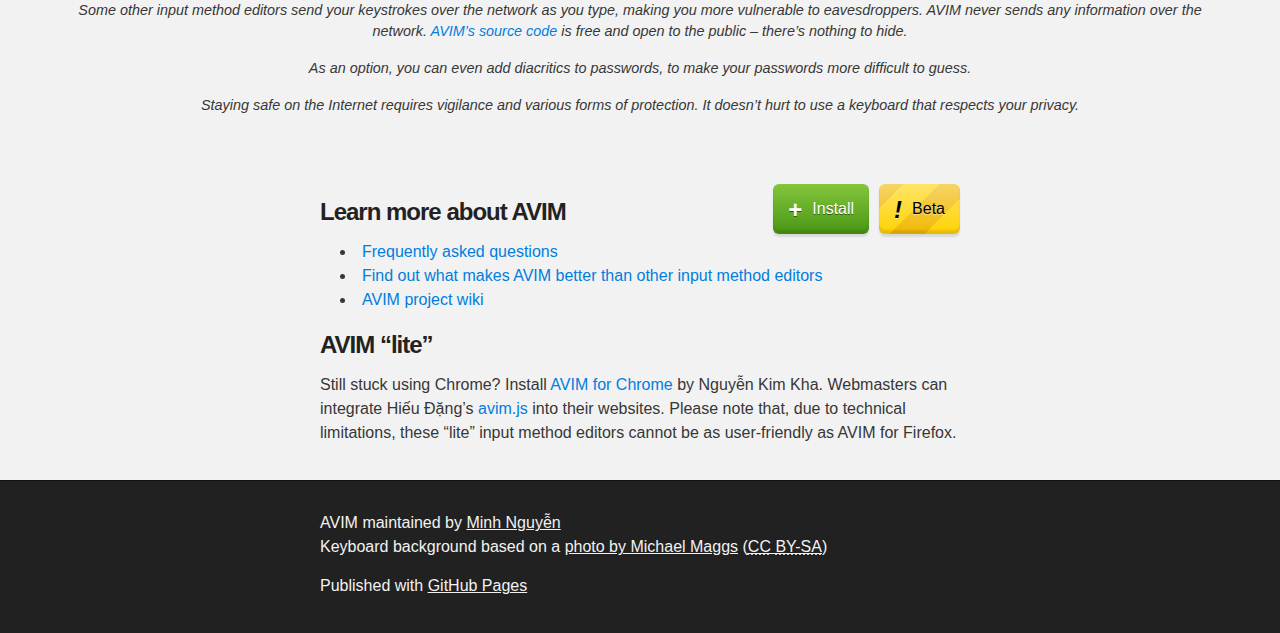
==== commit 5feb6520: "Facebook too" ====
--- a/en/index.html
+++ b/en/index.html
@@ -71,11 +71,11 @@
         <h3>All the Web apps</h3>
         <p>Only AVIM helps you write effortlessly in Vietnamese in all the major Web applications, including:</p>
         <ul class="checklist">
-          <li>Google&nbsp;Docs and Gmail</li>
+          <li>Gmail and Google&nbsp;Docs</li>
+          <li>Facebook</li>
           <li>Office&nbsp;Online</li>
           <li>iCloud</li>
           <li>Zoho&nbsp;Docs</li>
-          <li>Haiku&nbsp;Deck</li>
         </ul>
       </figcaption>
     </figure>
@@ -110,8 +110,8 @@
     <figure class="secure">
       <p class="anim password" data-chords="•|••|••|•••|•••|•••|••••|•••••"><span class="way-before-caret"></span><span class="before-caret" class="idle"></span><span class="after-caret"></span><span class="way-after-caret"></span><br /><meter class="password-strength" min="0" low="4" high="7" max="12" optimum="12" /></p>
       <figcaption>
-        <h3>Safer</h3>
-        <p>Some other input method editors send your keystrokes over the network as you type, making you more vulnerable to eavesdroppers. AVIM never sends any information over the network.</p>
+        <h3>Trustworthy</h3>
+        <p>Some other input method editors send your keystrokes over the network as you type, making you more vulnerable to eavesdroppers. AVIM never sends any information over the network. <a href="https://github.com/1ec5/avim">AVIM’s source code</a> is free and open to the public&nbsp;– there’s nothing to hide.</p>
         <p>As an option, you can even add diacritics to passwords, to make your passwords more difficult to guess.</p>
 		<p>Staying safe on the Internet requires vigilance and various forms of protection. It doesn’t hurt to use a keyboard that respects your privacy.</p>
       </figcaption>
@@ -128,7 +128,6 @@
   <li><a href="https://github.com/1ec5/avim/wiki/Frequently-asked-questions">Frequently asked questions</a></li>
   <li><a href="compare.html">Find out what makes AVIM better than other input method editors</a></li>
   <li><a href="https://github.com/1ec5/avim/wiki">AVIM project wiki</a></li>
-  <li><a href="http://sourceforge.net/projects/rhos/" rel="bookmark" title="SourceForge.net: AVIM">Script for webpages</a> developed by Hiếu Đặng</li>
 </ul>
 
 <h3>AVIM “lite”</h3>
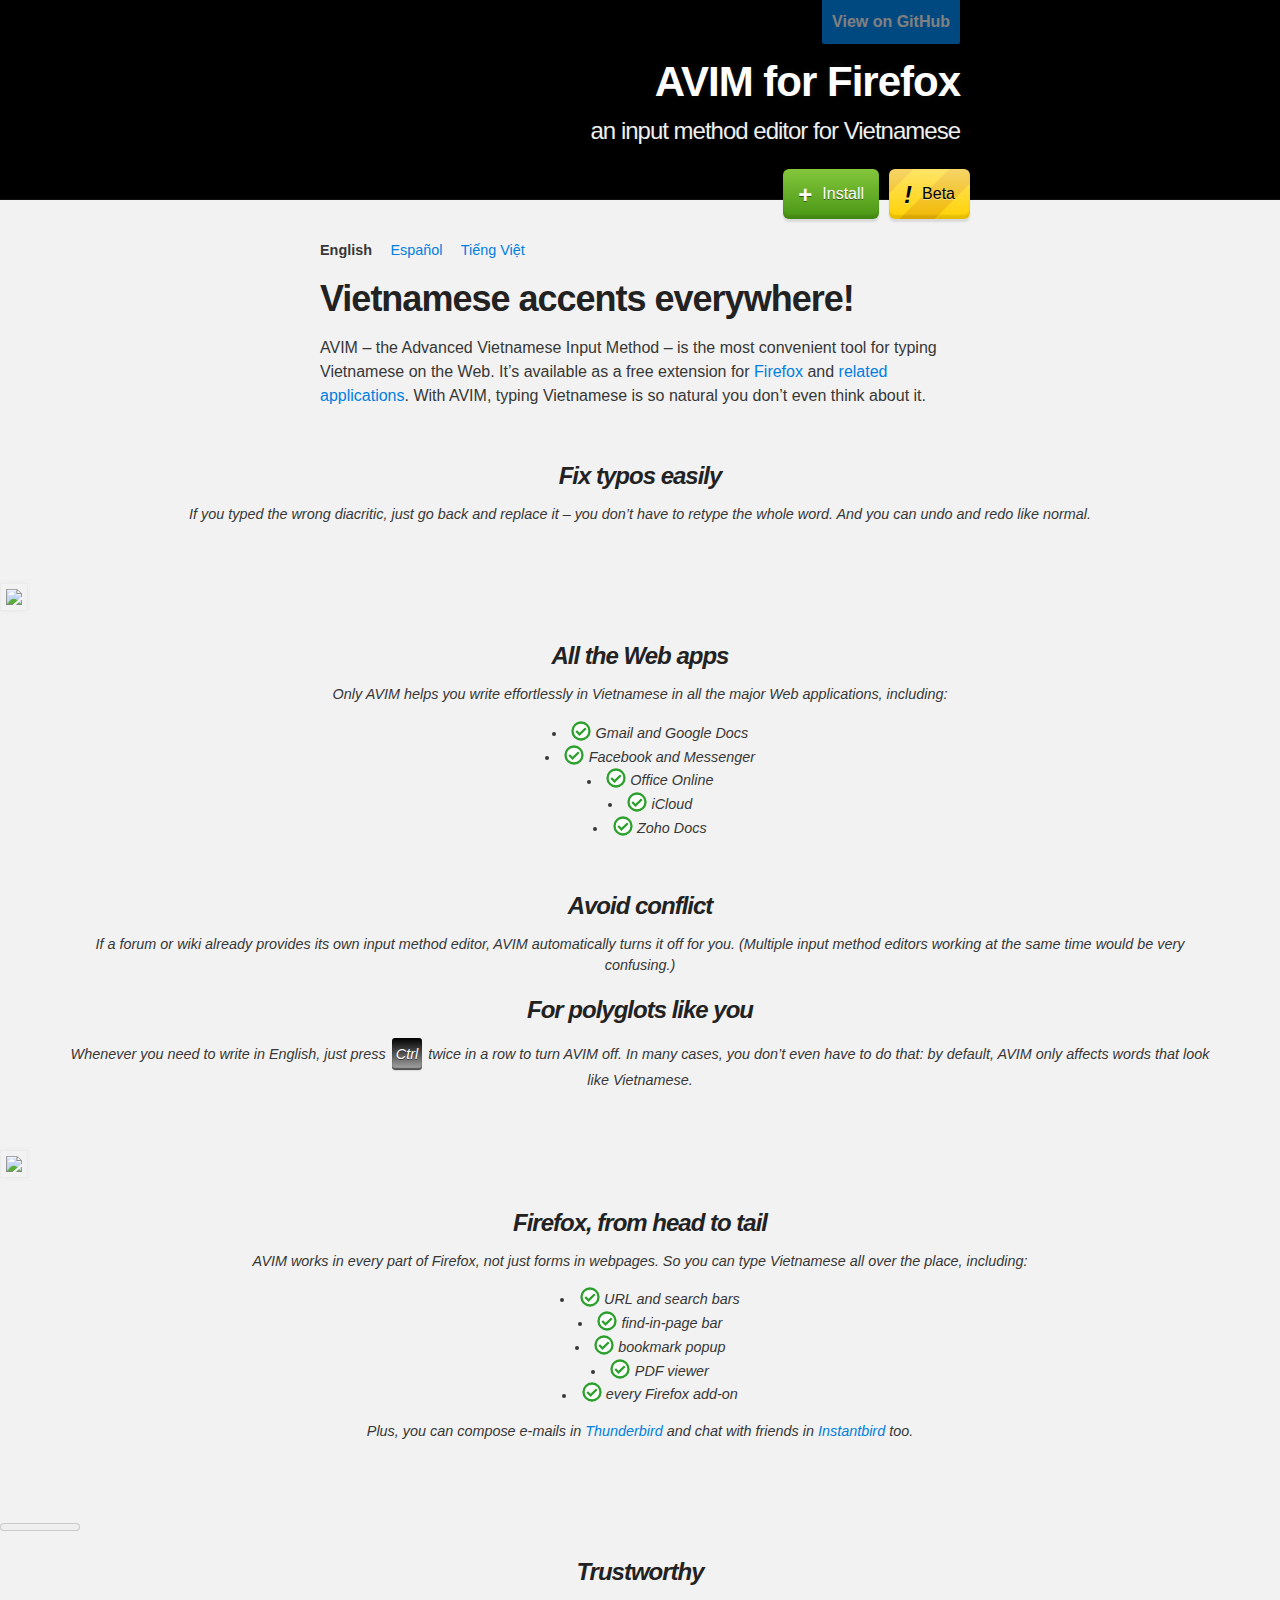
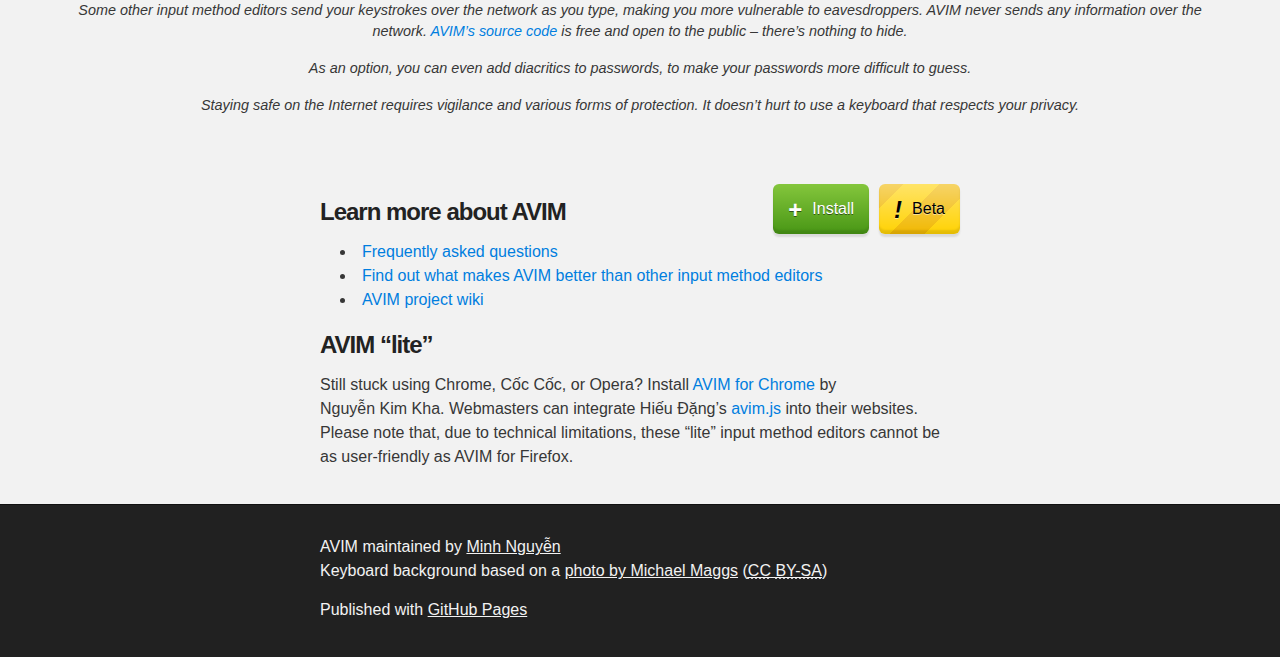
==== commit 071cc0e6: "Facebook Messenger is supported" ====
--- a/en/index.html
+++ b/en/index.html
@@ -33,8 +33,8 @@
             <section id="downloads">
               <!--<a class="zip_download_link" href="https://github.com/1ec5/avim/zipball/master">Download this project as a .zip file</a>
               <a class="tar_download_link" href="https://github.com/1ec5/avim/tarball/master">Download this project as a tar.gz file</a>-->
-              <a class="amo_beta_link" href="../downloads/avim-beta.xpi" type="application/x-xpinstall">Beta</a>
-              <a class="amo_link" href="../downloads/avim.xpi" type="application/x-xpinstall">Install</a>
+              <a class="amo_beta_link" href="https://addons.mozilla.org/addon/avim/versions/?src=external-avim.1ec5.org">Beta</a>
+              <a class="amo_link" href="https://addons.mozilla.org/addon/avim/?src=external-avim.1ec5.org">Install</a>
             </section>
         </header>
     </div>
@@ -72,7 +72,7 @@
         <p>Only AVIM helps you write effortlessly in Vietnamese in all the major Web applications, including:</p>
         <ul class="checklist">
           <li>Gmail and Google&nbsp;Docs</li>
-          <li>Facebook</li>
+          <li>Facebook and Messenger</li>
           <li>Office&nbsp;Online</li>
           <li>iCloud</li>
           <li>Zoho&nbsp;Docs</li>
@@ -119,8 +119,8 @@
     
 <section class="inner">
 
-<a class="amo_beta_link" href="../downloads/avim-beta.xpi" type="application/x-xpinstall">Beta</a>
-<a class="amo_link" href="../downloads/avim.xpi" type="application/x-xpinstall">Install</a>
+<a class="amo_beta_link" href="https://addons.mozilla.org/addon/avim/versions/?src=external-avim.1ec5.org-bottom">Beta</a>
+<a class="amo_link" href="https://addons.mozilla.org/addon/avim/?src=external-avim.1ec5.org-bottom">Install</a>
 
 <h3>Learn more about AVIM</h3>
 
@@ -132,7 +132,7 @@
 
 <h3>AVIM “lite”</h3>
 
-<p>Still stuck using Chrome? Install <a href="https://chrome.google.com/webstore/detail/avim-vietnamese-input-met/opgbbffpdglhkpglnlkiclakjlpiedoh?hl=en">AVIM for Chrome</a> by Nguyễn&nbsp;Kim&nbsp;Kha. Webmasters can integrate Hiếu&nbsp;Đặng’s <a href="http://sourceforge.net/projects/rhos/" rel="bookmark" title="SourceForge.net: AVIM">avim.js</a> into their websites. Please note that, due to technical limitations, these “lite” input method editors cannot be as user-friendly as AVIM for Firefox.</p>
+<p>Still stuck using Chrome, Cốc&nbsp;Cốc, or Opera? Install <a href="https://chrome.google.com/webstore/detail/avim-vietnamese-input-met/opgbbffpdglhkpglnlkiclakjlpiedoh?hl=en">AVIM for Chrome</a> by Nguyễn&nbsp;Kim&nbsp;Kha. Webmasters can integrate Hiếu&nbsp;Đặng’s <a href="http://sourceforge.net/projects/rhos/" rel="bookmark" title="SourceForge.net: AVIM">avim.js</a> into their websites. Please note that, due to technical limitations, these “lite” input method editors cannot be as user-friendly as AVIM for Firefox.</p>
       </section>
     </div>
 
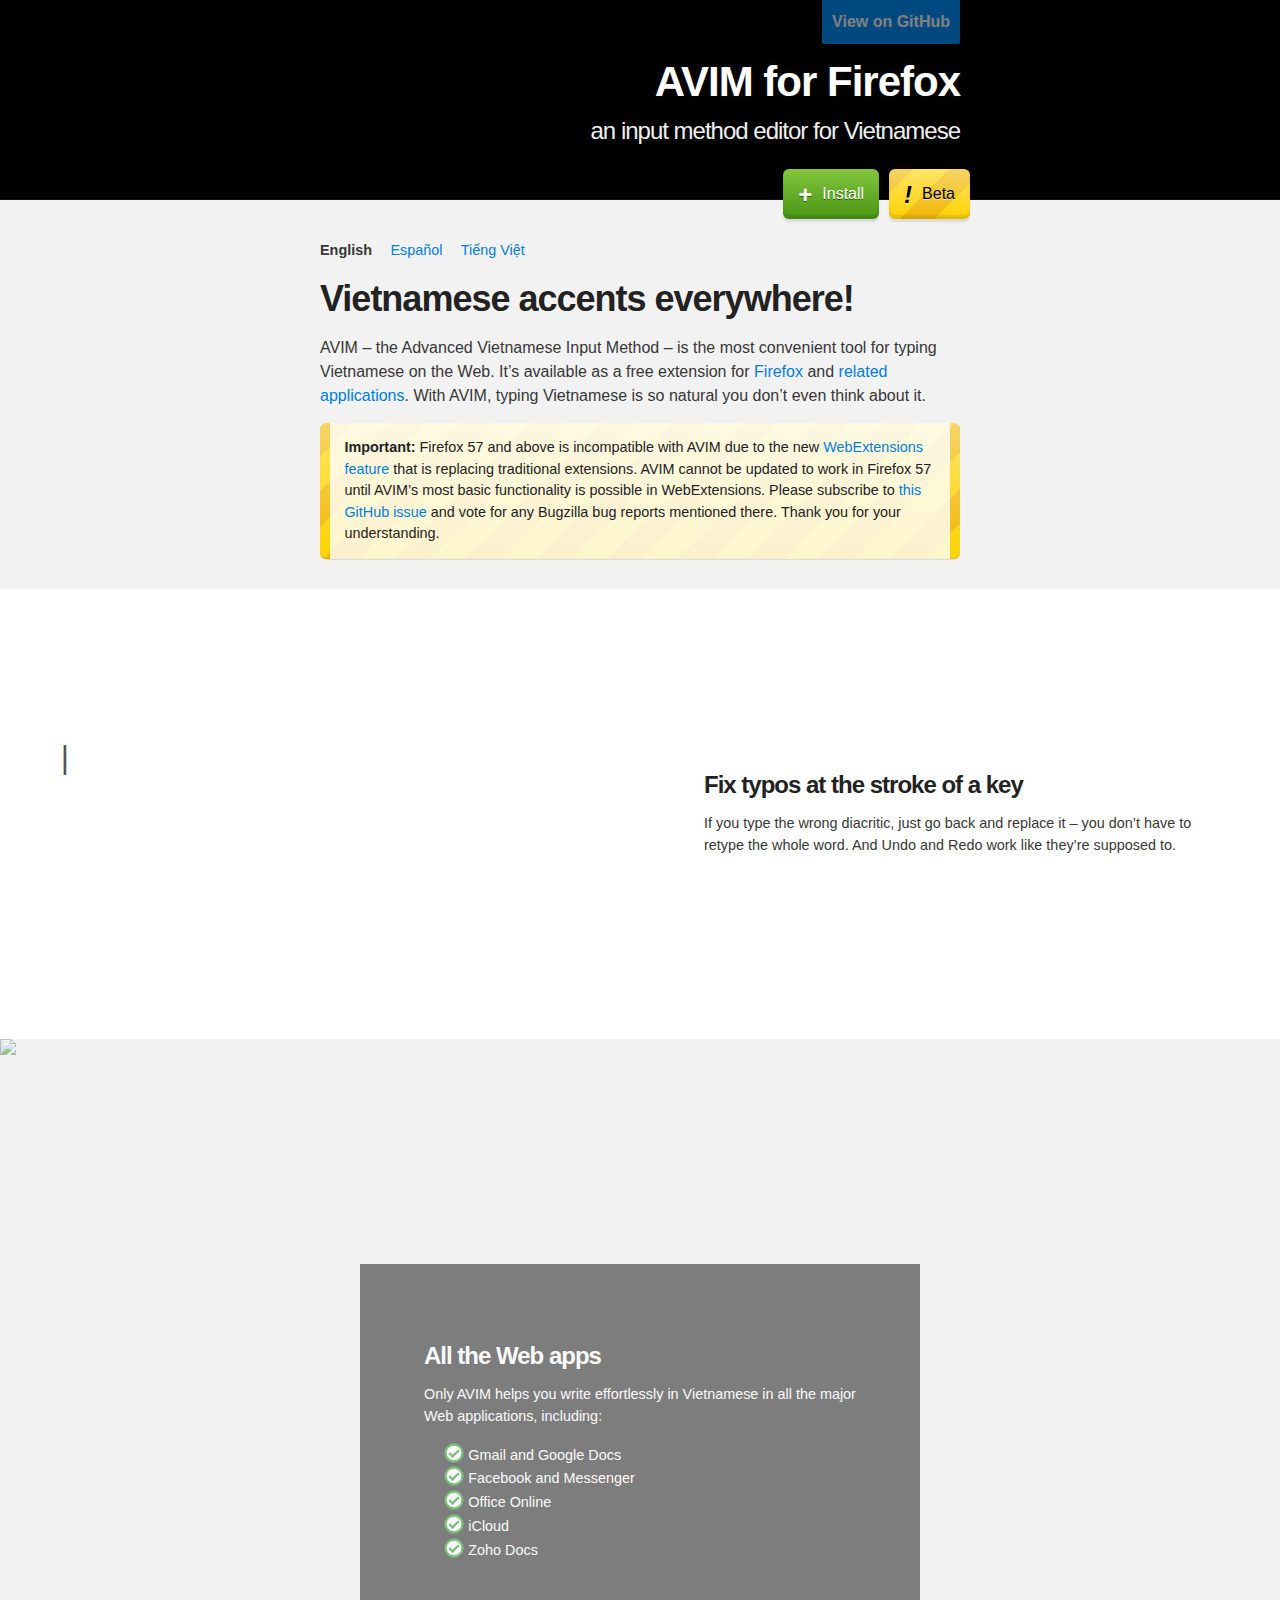
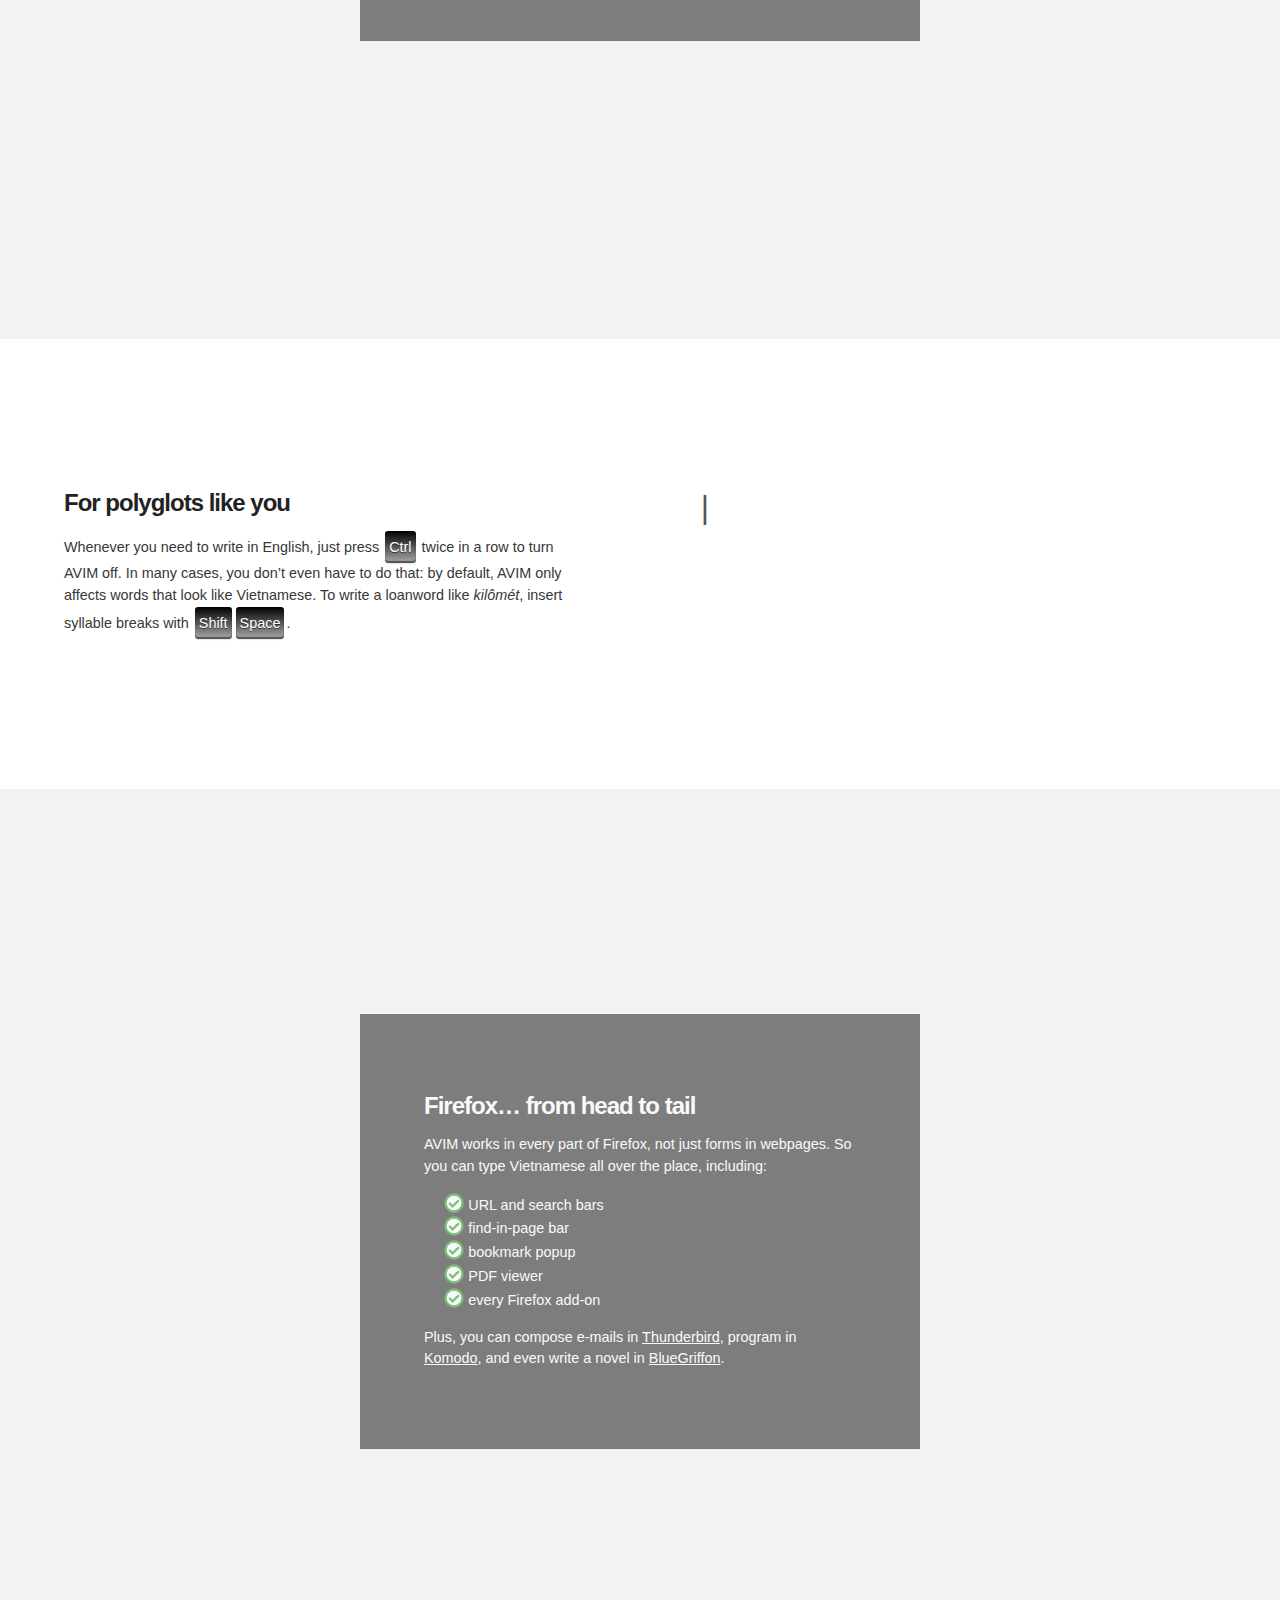
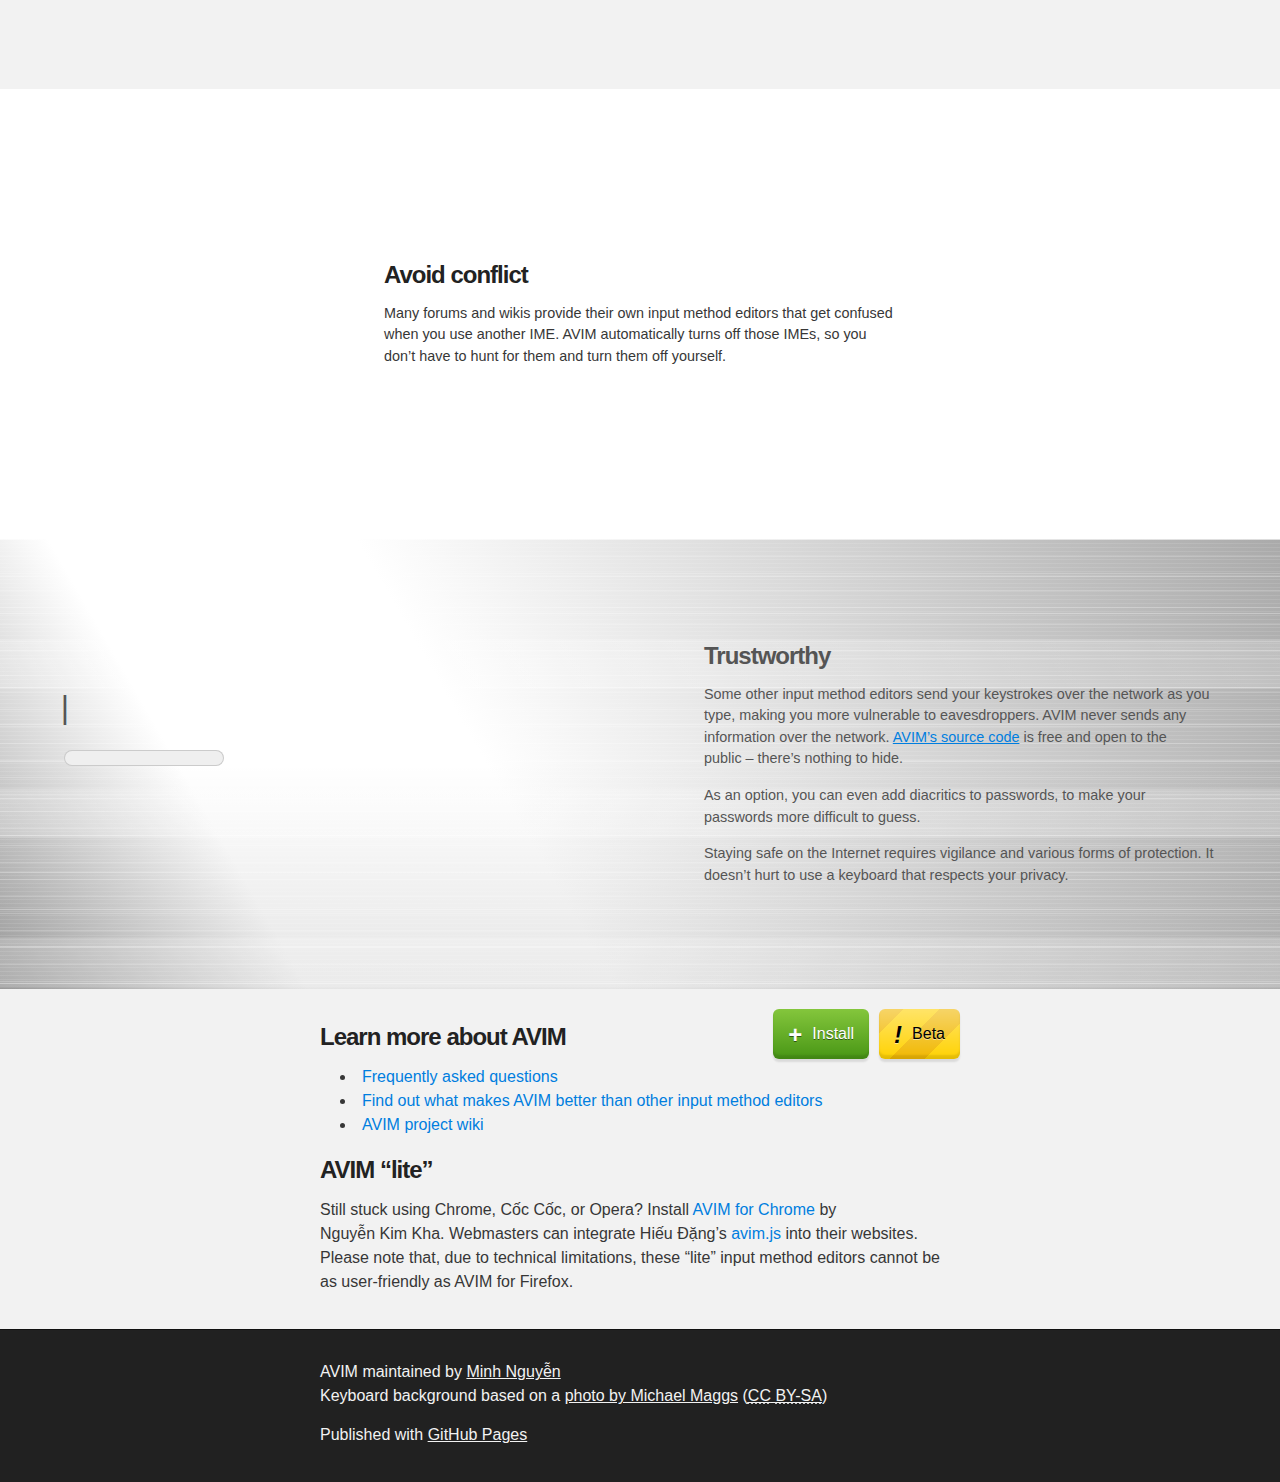
==== commit 627a8a46: "Added warning about Firefox 57+" ====
--- a/en/index.html
+++ b/en/index.html
@@ -33,7 +33,7 @@
             <section id="downloads">
               <!--<a class="zip_download_link" href="https://github.com/1ec5/avim/zipball/master">Download this project as a .zip file</a>
               <a class="tar_download_link" href="https://github.com/1ec5/avim/tarball/master">Download this project as a tar.gz file</a>-->
-              <a class="amo_beta_link" href="https://addons.mozilla.org/addon/avim/versions/?src=external-avim.1ec5.org">Beta</a>
+              <a class="amo_beta_link" href="https://addons.mozilla.org/addon/avim/versions/beta/?src=external-avim.1ec5.org">Beta</a>
               <a class="amo_link" href="https://addons.mozilla.org/addon/avim/?src=external-avim.1ec5.org">Install</a>
             </section>
         </header>
@@ -55,13 +55,17 @@
 
 <p><acronym>AVIM</acronym> – the Advanced Vietnamese Input Method – is the most convenient tool for typing Vietnamese on the Web. It’s available as a free extension for <a href="http://www.mozilla.org/en-US/firefox/">Firefox</a> and <a href="https://github.com/1ec5/avim/wiki/System-requirements">related applications</a>. With AVIM, typing Vietnamese is so natural you don’t even think about it.</p>
 
+<div class="warning">
+	<p><strong>Important:</strong> Firefox 57 and above is incompatible with AVIM due to the new <a href="https://support.mozilla.org/kb/firefox-add-technology-modernizing">WebExtensions feature</a> that is replacing traditional extensions. AVIM cannot be updated to work in Firefox 57 until AVIM’s most basic functionality is possible in WebExtensions. Please subscribe to <a href="https://github.com/1ec5/avim/issues/141">this GitHub issue</a> and vote for any Bugzilla bug reports mentioned there. Thank you for your understanding.</p>
+</div>
+
     </section>
     
     <figure class="anim-wrapper">
       <p class="anim" data-chords="H|Ho|Hom|Hôm|Hôm |Hôm q|Hôm qu|Hôm qua|Hôm qua |Hôm qua |Hôm qua d|Hôm qua đ|Hôm qua đi|Hôm qua đi |Hôm qua đi t|Hôm qua đi tr|Hôm qua đi tre|Hôm qua đi trê|Hôm qua đi trên|Hôm qua đi trên |Hôm qua đi trên n|Hôm qua đi trên nh|Hôm qua đi trên nhu|Hôm qua đi trên nhun|Hôm qua đi trên nhung|Hôm qua đi trên nhưng|Hôm qua đi trên những|Hôm qua đi trên những |Hôm qua đi trên những c|Hôm qua đi trên những co|Hôm qua đi trên những con|Hôm qua đi trên những con |Hôm qua đi trên những con d|Hôm qua đi trên những con du|Hôm qua đi trên những con duo|Hôm qua đi trên những con duon|Hôm qua đi trên những con duong|Hôm qua đi trên những con đuong|Hôm qua đi trên những con đuong |Hôm qua đi trên những con đuong n|Hôm qua đi trên những con đuong ng|Hôm qua đi trên những con đuong ngo|Hôm qua đi trên những con đuong ngoa|Hôm qua đi trên những con đuong ngoan|Hôm qua đi trên những con đuong ngoăn|Hôm qua đi trên những con đuong ngoă/n|Hôm qua đi trên những con đuong ngo/ăn|Hôm qua đi trên những con đuong ng/oăn|Hôm qua đi trên những con đuong n/goăn|Hôm qua đi trên những con đuong /ngoăn|Hôm qua đi trên những con đuong/ ngoăn|Hôm qua đi trên những con đương/ ngoăn|Hôm qua đi trên những con đường/ ngoăn|Hôm qua đi trên những con đường /ngoăn|Hôm qua đi trên những con đường n/goăn|Hôm qua đi trên những con đường ng/oăn|Hôm qua đi trên những con đường ngo/ăn|Hôm qua đi trên những con đường ngoă/n|Hôm qua đi trên những con đường ngoặ/n|Hôm qua đi trên những con đường ngoằ/n|Hôm qua đi trên những con đường ngoằn|Hôm qua đi trên những con đường ngoằn |Hôm qua đi trên những con đường ngoằn n|Hôm qua đi trên những con đường ngoằn ngo|Hôm qua đi trên những con đường ngoằn ngoe|Hôm qua đi trên những con đường ngoằn ngoeo|Hôm qua đi trên những con đường ngoằn ngoèo|Hôm qua đi trên những con đường ngoằn ngoèo."><span class="way-before-caret"></span><span class="before-caret" class="idle"></span><span class="after-caret"></span><span class="way-after-caret"></span></p>
       <figcaption>
-        <h3>Fix typos easily</h3>
-        <p>If you typed the wrong diacritic, just go back and replace it&nbsp;– you don’t have to retype the whole word. And you can undo and redo like normal.</p>
+        <h3>Fix typos at the stroke of a key</h3>
+        <p>If you type the wrong diacritic, just go back and replace it&nbsp;– you don’t have to retype the whole word. And Undo and Redo work like they’re supposed to.</p>
       </figcaption>
     </figure>
     
@@ -82,19 +86,16 @@
     
     <figure>
       <figcaption>
-        <h3>Avoid conflict</h3>
-        <p>If a forum or wiki already provides its own input method editor, AVIM automatically turns it off for you. (Multiple input method editors working at the same time would be very confusing.)</p>
+        <h3>For polyglots like you</h3>
+        <p>Whenever you need to write in English, just press <span class="keystrokes"><kbd class="modifier">Ctrl</kbd></span> twice in a row to turn AVIM off. In many cases, you don’t even have to do that: by default, AVIM only affects words that look like Vietnamese. To write a loanword like <i lang="vi">kilômét</i>, insert syllable breaks with <span class="keystrokes"><kbd class="modifier">Shift</kbd><kbd class="modifier">Space</kbd></span>.</p>
       </figcaption>
-      <figcaption>
-        <h3>For polyglots like you</h3>
-        <p>Whenever you need to write in English, just press <span class="keystrokes"><kbd class="modifier">Ctrl</kbd></span> twice in a row to turn AVIM off. In many cases, you don’t even have to do that: by default, AVIM only affects words that look like Vietnamese.</p>
-      </figcaption>
+      <p class="anim" data-chords="D|Đ|Đu|Đuo|Đuon|Đuong|Đương|Đường|Đường |Đường k|Đường ke|Đường keo|Đường kéo|Đường kéo |Đường kéo d|Đường kéo da|Đường kéo dai|Đường kéo dài|Đường kéo dài |Đường kéo dài h|Đường kéo dài ha|Đường kéo dài han|Đường kéo dài hang|Đường kéo dài hàng|Đường kéo dài hàng |Đường kéo dài hàng c|Đường kéo dài hàng ch|Đường kéo dài hàng chu|Đường kéo dài hàng chuc|Đường kéo dài hàng chục|Đường kéo dài hàng chục |Đường kéo dài hàng chục k|Đường kéo dài hàng chục ki|Đường kéo dài hàng chục {ki}l|Đường kéo dài hàng chục {ki}lo|Đường kéo dài hàng chục kilô|Đường kéo dài hàng chục ki{lô}m|Đường kéo dài hàng chục ki{lô}me|Đường kéo dài hàng chục ki{lô}met|Đường kéo dài hàng chục ki{lô}mét|Đường kéo dài hàng chục kilômét |Đường kéo dài hàng chục kilômét t|Đường kéo dài hàng chục kilômét tu|Đường kéo dài hàng chục kilômét tư|Đường kéo dài hàng chục kilômét từ|Đường kéo dài hàng chục kilômét từ |Đường kéo dài hàng chục kilômét từ O|Đường kéo dài hàng chục kilômét từ Oa|Đường kéo dài hàng chục kilômét từ {Oa}s|Đường kéo dài hàng chục kilômét từ {Oa}si|Đường kéo dài hàng chục kilômét từ {Oa}sin|Đường kéo dài hàng chục kilômét từ Oasinh|Đường kéo dài hàng chục kilômét từ Oa{sinh}t|Đường kéo dài hàng chục kilômét từ Oa{sinh}to|Đường kéo dài hàng chục kilômét từ Oa{sinh}ton|Đường kéo dài hàng chục kilômét từ Oa{sinh}tơn|Đường kéo dài hàng chục kilômét từ Oasinhtơn |Đường kéo dài hàng chục kilômét từ Oasinhtơn t|Đường kéo dài hàng chục kilômét từ Oasinhtơn to|Đường kéo dài hàng chục kilômét từ Oasinhtơn toi|Đường kéo dài hàng chục kilômét từ Oasinhtơn tơi|Đường kéo dài hàng chục kilômét từ Oasinhtơn tới|Đường kéo dài hàng chục kilômét từ Oasinhtơn tới |Đường kéo dài hàng chục kilômét từ Oasinhtơn tới B|Đường kéo dài hàng chục kilômét từ Oasinhtơn tới Ba|Đường kéo dài hàng chục kilômét từ Oasinhtơn tới Bal|Đường kéo dài hàng chục kilômét từ Oasinhtơn tới Balt|Đường kéo dài hàng chục kilômét từ Oasinhtơn tới Balti|Đường kéo dài hàng chục kilômét từ Oasinhtơn tới Baltim|Đường kéo dài hàng chục kilômét từ Oasinhtơn tới Baltimo|Đường kéo dài hàng chục kilômét từ Oasinhtơn tới Baltimore|Đường kéo dài hàng chục kilômét từ Oasinhtơn tới Baltimore."><span class="way-before-caret"></span><span class="before-caret" class="idle"></span><span class="after-caret"></span><span class="way-after-caret"></span></p>
     </figure>
     
     <figure class="ambient">
       <img class="ambiance scan-toolbars" src="../images/mac109_ff34_vi_pdf.png" type="image/png">
       <figcaption>
-        <h3>Firefox, from head to tail</h3>
+        <h3>Firefox… from head to tail</h3>
         <p>AVIM works in every part of Firefox, not just forms in webpages. So you can type Vietnamese all over the place, including:</p>
         <ul class="checklist">
           <li>URL and search bars</li>
@@ -103,9 +104,16 @@
           <li>PDF viewer</li>
           <li>every Firefox add-on</li>
         </ul>
-        <p>Plus, you can compose e-mails in <a href="https://www.mozilla.org/thunderbird/">Thunderbird</a> and chat with friends in <a href="http://www.instantbird.com/">Instantbird</a> too.</p>
+        <p>Plus, you can compose e-mails in <a href="https://www.mozilla.org/thunderbird/">Thunderbird</a>, program in <a href="https://www.activestate.com/komodo-ide">Komodo</a>, and even write a novel in <a href="http://bluegriffon.org/">BlueGriffon</a>.</p>
       </figcaption>
     </figure>
+	
+	<figure>
+      <figcaption>
+        <h3>Avoid conflict</h3>
+        <p>Many forums and wikis provide their own input method editors that get confused when you use another <acronym>IME</acronym>. AVIM automatically turns off those <acronym>IMEs</acronym>, so you don’t have to hunt for them and turn them off yourself.</p>
+      </figcaption>
+	</figure>
     
     <figure class="secure">
       <p class="anim password" data-chords="•|••|••|•••|•••|•••|••••|•••••"><span class="way-before-caret"></span><span class="before-caret" class="idle"></span><span class="after-caret"></span><span class="way-after-caret"></span><br /><meter class="password-strength" min="0" low="4" high="7" max="12" optimum="12" /></p>
@@ -119,7 +127,7 @@
     
 <section class="inner">
 
-<a class="amo_beta_link" href="https://addons.mozilla.org/addon/avim/versions/?src=external-avim.1ec5.org-bottom">Beta</a>
+<a class="amo_beta_link" href="https://addons.mozilla.org/addon/avim/versions/beta/?src=external-avim.1ec5.org-bottom">Beta</a>
 <a class="amo_link" href="https://addons.mozilla.org/addon/avim/?src=external-avim.1ec5.org-bottom">Install</a>
 
 <h3>Learn more about AVIM</h3>
--- a/stylesheets/stylesheet.css
+++ b/stylesheets/stylesheet.css
@@ -322,7 +322,7 @@
 
 #header_wrap {
   background-color: #000;
-  background-image: url(../images/qwerty.png);
+  background-image: url(../images/qwerty.jpg);
   background-position: center 60%;
   background-repeat: no-repeat;
 }
@@ -488,12 +488,292 @@
   word-spacing: 0.5em;
 }
 
+.warning {
+  background: #ffd203;
+  background-image: linear-gradient(rgba(255, 255, 255, 0.4), rgba(255, 255, 255, 0)), repeating-linear-gradient(-45deg, #ffd203, #ffd203 25px, #f1b802 25px, #f1b802 50px);
+  color: #000;
+  border-radius: 6px;
+  font-size: 90%;
+  box-shadow: 0px 1px 1px rgba(0, 0, 0, 0.1), 0px -1px 1px rgba(0, 0, 0, 0.1) inset;
+}
+
+.warning > p {
+ background: rgba(255, 255, 255, 0.8);
+ color: #222222;
+ margin: 10px;
+ padding: 1em;
+}
+
 .carousel-footer button:first-of-type::before {
   content: "« ";
 }
 
 .carousel-footer button:last-of-type::after {
   content: " »";
+}
+
+@-webkit-keyframes blink {
+  from {
+	opacity: 1;
+  }
+  50% {
+	opacity: 1;
+  }
+  55% {
+	opacity: 0;
+  }
+  to {
+	opacity: 0;
+  }
+}
+
+@keyframes blink {
+  from {
+	opacity: 1;
+  }
+  50% {
+	opacity: 1;
+  }
+  55% {
+	opacity: 0;
+  }
+  to {
+	opacity: 0;
+  }
+}
+
+#main_content_wrap > figure {
+  margin: 0;
+  position: relative;
+  overflow: hidden;
+}
+
+#main_content_wrap > figure:not(.ambient) {
+  display: -webkit-flex;
+  display: flex;
+  min-height: 50vh;
+  background: white;
+}
+
+#main_content_wrap > figure.ambient {
+  height: 50vh;
+  padding-top: 50vh;
+}
+
+/*#main_content_wrap > figure.ambient {
+  background:
+	radial-gradient(circle at top left, rgba(255, 255, 255, 1) 1%, transparent 4%),
+	radial-gradient(circle at top left, rgba(255, 255, 255, 0.8) 1%, transparent 40%),
+	linear-gradient(to bottom, transparent, rgba(255, 255, 255, 0.5)),
+	radial-gradient(closest-side at center bottom, skyblue 60%, cornflowerblue 80%);
+}*/
+
+#main_content_wrap > figure.ambient:hover::after {
+  opacity: 0;
+}
+
+#main_content_wrap > figure .anim {
+  color: #555;
+  font-size: 200%;
+  margin: auto;
+  padding: 5%;
+  width: 40%;
+  height: 5em;
+}
+
+#main_content_wrap > figure .ambiance {
+  position: absolute;
+  border: 0;
+  box-shadow: none;
+  padding: 0;
+  margin: 0;
+  min-width: 100%;
+}
+
+#main_content_wrap > figure .ambiance.scan-horizontal {
+  top: 0;
+  left: 0;
+  transition: left ease-in-out 2s, min-width ease 1.5s;
+}
+
+#main_content_wrap > figure:hover .ambiance.scan-horizontal {
+  min-width: 150%;
+  left: -50%;
+  transition: left ease-out 30s, min-width ease 2.5s;
+}
+
+@keyframes scan-toolbars {
+  from {
+	min-width: 100%;
+	bottom: -50%;
+	opacity: 1;
+  }
+  0.5% {
+	opacity: 0;
+  }
+  1% {
+	min-width: 100%;
+	bottom: -50%;
+  }
+  2% {
+	min-width: 200%;
+	bottom: -40%;
+	opacity: 0;
+  }
+  8% {
+	min-width: 250%;
+	bottom: 0;
+	opacity: 1;
+  }
+  15% {
+	min-width: 250%;
+	bottom: 0;
+  }
+  to {
+	min-width: 100%;
+	bottom: -50%;
+  }
+}
+
+#main_content_wrap > figure .ambiance.scan-toolbars {
+  bottom: -50%;
+  transition: opacity ease 0.5s, bottom ease 1.5s, min-width ease 1.5s;
+}
+
+#main_content_wrap > figure:hover .ambiance.scan-toolbars {
+  animation: scan-toolbars 30s 1.5s;
+  animation-fill-mode: forwards;
+}
+
+#main_content_wrap > figure figcaption {
+  width: 40%;
+  padding: 5%;
+  text-align: left;
+  font-style: normal;
+}
+
+#main_content_wrap > figure.ambient {
+  opacity: 0.6;
+  transition: opacity ease 0.5s 1s;
+}
+
+#main_content_wrap > figure.ambient:hover {
+  opacity: 1;
+  transition: opacity ease 0.5s 0.5s;
+}
+
+#main_content_wrap > figure.ambient figcaption {
+  position: relative;
+  z-index: 200;
+  top: -50%;
+  width: 30em;
+  max-width: 100%;
+  background: rgba(0, 0, 0, 0.8);
+}
+
+#main_content_wrap > figure.ambient figcaption * {
+  color: white;
+}
+
+#main_content_wrap > figure.ambient figcaption a {
+  text-decoration: underline;
+}
+
+#main_content_wrap > figure.secure {
+  background:
+	repeating-linear-gradient(to bottom, transparent 1px, transparent 37px, rgba(255, 255, 255, 0.6) 38px),
+	repeating-linear-gradient(to bottom, transparent 1px, transparent 17px, rgba(255, 255, 255, 0.4) 18px),
+	repeating-linear-gradient(to bottom, transparent 1px, transparent 4px, rgba(255, 255, 255, 0.2) 5px),
+	repeating-linear-gradient(to bottom, transparent 1px, transparent 100px, rgba(255, 255, 255, 0.2) 101px, rgba(255, 255, 255, 0.2) 150px),
+	linear-gradient(to bottom, transparent 50%, rgba(0, 0, 0, 0.1)),
+	linear-gradient(60deg, #aaa, white 20%, white 40%, #aaa);
+}
+
+#main_content_wrap > figure.secure a {
+  color: #007EDF !important;
+  text-decoration: underline;
+}
+
+@media (-webkit-min-device-pixel-ratio: 2),
+  (min--moz-device-pixel-ratio: 2),
+  (-o-min-device-pixel-ratio: 2),
+  (min-resolution: 2dppx),
+  (min-resolution: 192dpi) {
+  #main_content_wrap > figure.secure {
+	background:
+	  repeating-linear-gradient(to bottom, transparent 1px, transparent 37px, rgba(255, 255, 255, 0.6) 37.5px),
+	  repeating-linear-gradient(to bottom, transparent 1px, transparent 17px, rgba(255, 255, 255, 0.4) 17.5px),
+	  repeating-linear-gradient(to bottom, transparent 1px, transparent 4px, rgba(255, 255, 255, 0.2) 4.5px),
+	  repeating-linear-gradient(to bottom, transparent 1px, transparent 100px, rgba(255, 255, 255, 0.2) 100.5px, rgba(255, 255, 255, 0.2) 150px),
+	  linear-gradient(to bottom, transparent 50%, rgba(0, 0, 0, 0.1)),
+	  linear-gradient(60deg, #aaa, white 20%, white 40%, #aaa);
+  }
+}
+
+#main_content_wrap > figure.secure * {
+  color: #555 !important;
+}
+
+.way-before-caret, .way-after-caret {
+  white-space: pre-wrap;
+}
+
+.before-caret, .after-caret {
+  white-space: pre;
+}
+
+.way-before-caret.selected,
+.before-caret.selected,
+.after-caret.selected,
+.way-after-caret.selected {
+  background: TextSelectBackground;
+  color: HighlightText;
+}
+
+/* Bug 656378 */
+@media (-moz-mac-graphite-theme), (-moz-mac-yosemite-theme), (-moz-mac-lion-theme) {
+  .way-before-caret.selected,
+  .before-caret.selected,
+  .after-caret.selected,
+  .way-after-caret.selected {
+	background: -moz-dragtargetzone;
+	color: -moz-FieldText;
+  }
+}
+
+.before-caret:not(.selected):not(.syllable)::after,
+.syllable + .after-caret::after {
+  content: "|";
+  position: absolute;
+  margin-left: -0.1em;
+  margin-top: -0.05em;
+}
+.before-caret.idle::after {
+  -webkit-animation-duration: 1.2s;
+  -webkit-animation-name: blink;
+  -webkit-animation-iteration-count: infinite;
+  animation-duration: 1.2s;
+  animation-name: blink;
+  animation-iteration-count: infinite;
+}
+
+@-webkit-keyframes gone {
+  from {
+	outline-color: black;
+  }
+}
+
+@keyframes gone {
+  from {
+	outline-color: black;
+  }
+}
+
+.before-caret.syllable {
+  outline: 1px solid;
+  outline-color: transparent;
+  -webkit-animation: 0.4s ease-in-out gone;
+  animation: 0.4s ease-in-out gone;
 }
 
 #compare-methods caption {
@@ -510,6 +790,11 @@
 
 #compare-methods th[scope="row"] {
   text-align: center;
+}
+
+.checklist li,
+.checklist dd {
+  list-style-type: none;
 }
 
 .checklist li::before,
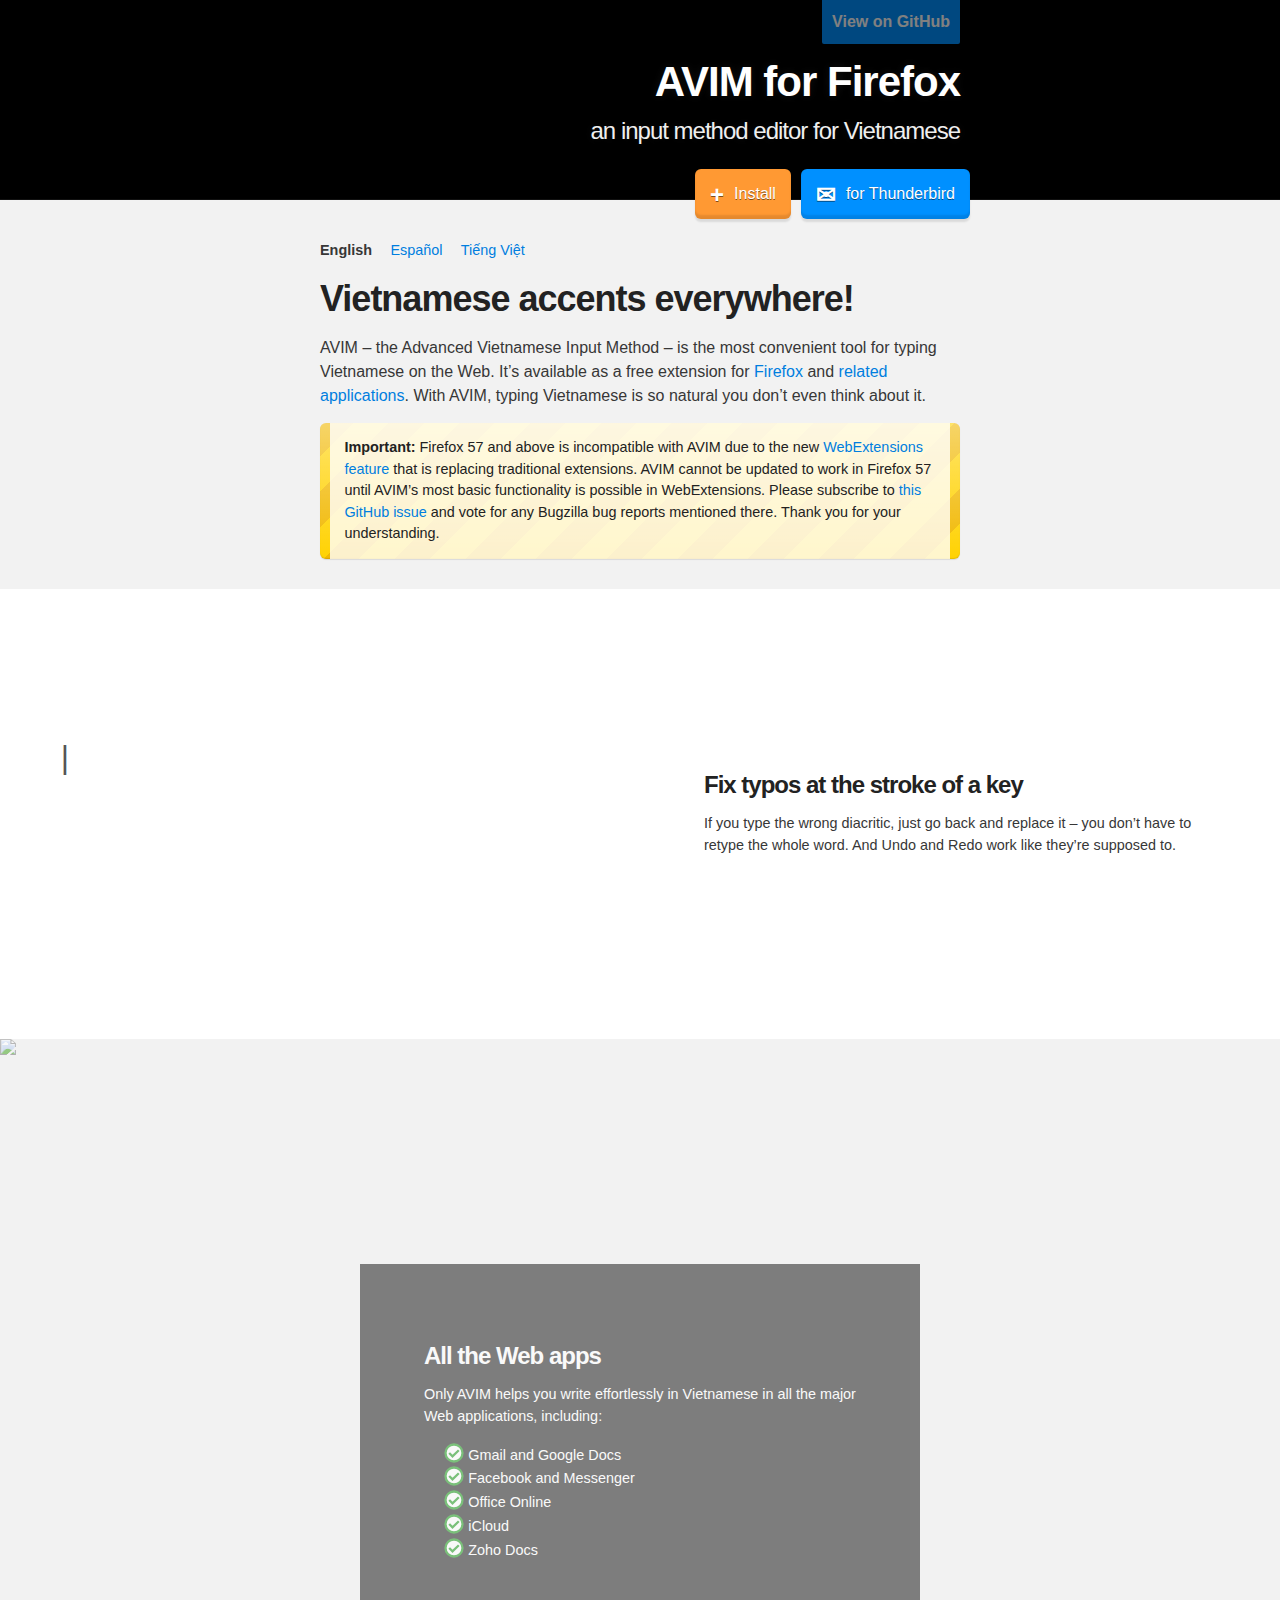
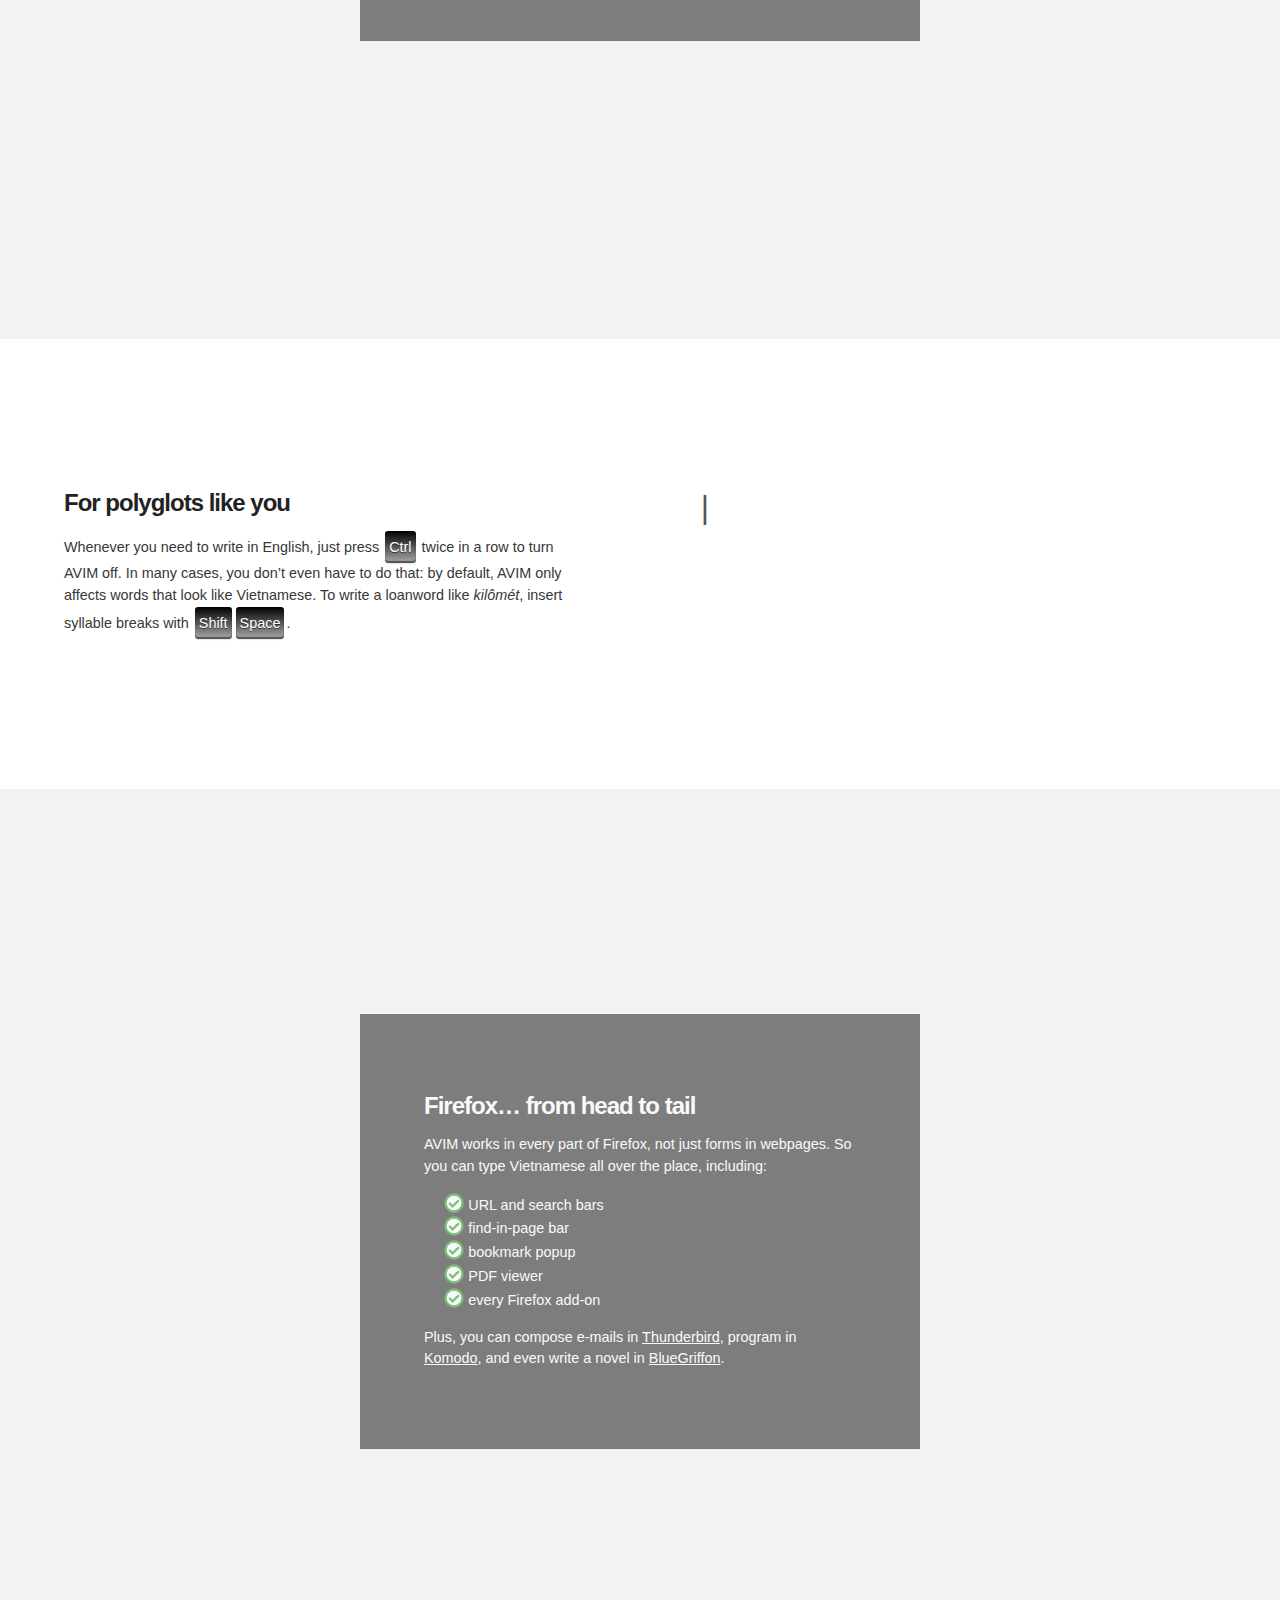
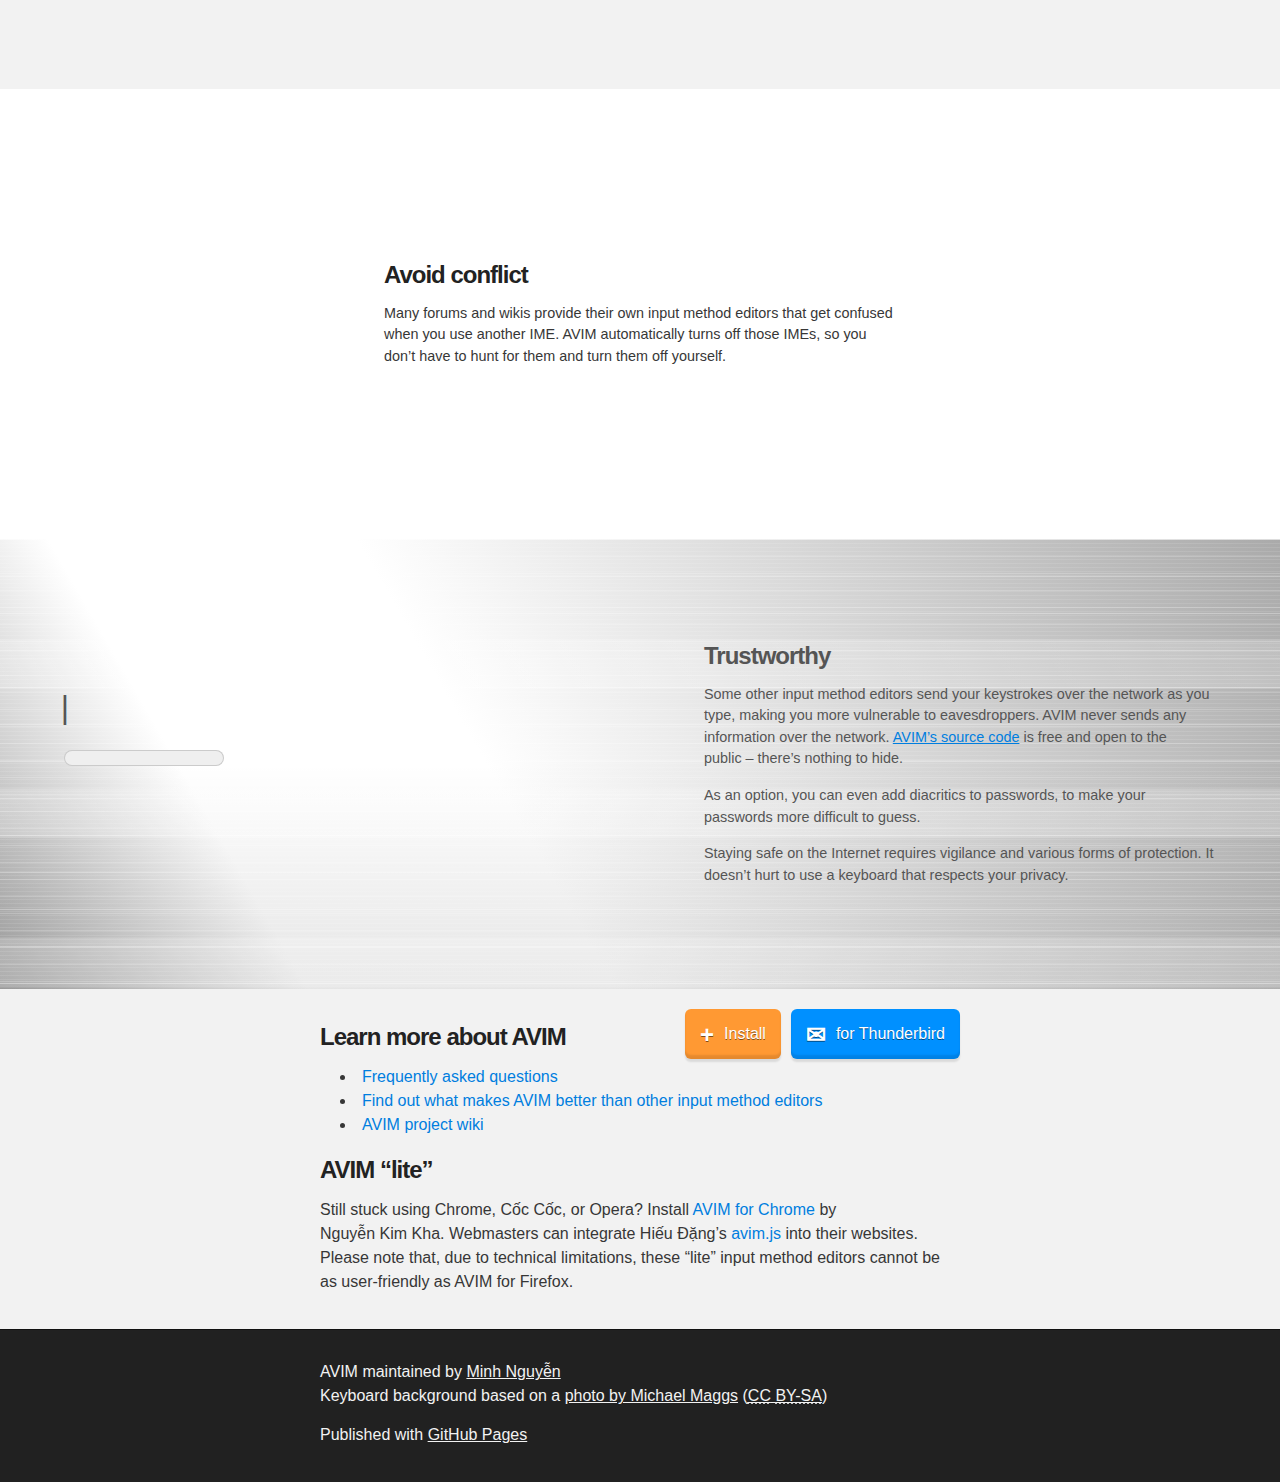
==== commit fcfe792c: "Thunderbird Add-ons moved to separate site" ====
--- a/en/index.html
+++ b/en/index.html
@@ -33,7 +33,7 @@
             <section id="downloads">
               <!--<a class="zip_download_link" href="https://github.com/1ec5/avim/zipball/master">Download this project as a .zip file</a>
               <a class="tar_download_link" href="https://github.com/1ec5/avim/tarball/master">Download this project as a tar.gz file</a>-->
-              <a class="amo_beta_link" href="https://addons.mozilla.org/addon/avim/versions/beta/?src=external-avim.1ec5.org">Beta</a>
+              <a class="atn_link" href="https://addons.thunderbird.net/thunderbird/addon/avim/?src=external-avim.1ec5.org">for Thunderbird</a>
               <a class="amo_link" href="https://addons.mozilla.org/addon/avim/?src=external-avim.1ec5.org">Install</a>
             </section>
         </header>
@@ -127,7 +127,7 @@
     
 <section class="inner">
 
-<a class="amo_beta_link" href="https://addons.mozilla.org/addon/avim/versions/beta/?src=external-avim.1ec5.org-bottom">Beta</a>
+<a class="atn_link" href="https://addons.thunderbird.net/thunderbird/addon/avim/?src=external-avim.1ec5.org-bottom">for Thunderbird</a>
 <a class="amo_link" href="https://addons.mozilla.org/addon/avim/?src=external-avim.1ec5.org-bottom">Install</a>
 
 <h3>Learn more about AVIM</h3>
--- a/stylesheets/stylesheet.css
+++ b/stylesheets/stylesheet.css
@@ -364,7 +364,7 @@
 
 #downloads {
   position: absolute;
-  width: 210px;
+  width: 420px;
   z-index: 10;
   bottom: -40px;
   right: 0;
@@ -372,7 +372,8 @@
 }
 
 .amo_link,
-.amo_beta_link {
+.amo_beta_link,
+.atn_link {
   display: block;
   float: right;
   height: 50px;
@@ -392,6 +393,10 @@
   transition: background-color 0.5s 0.2s;
 }
 
+.amo_link {
+  background: #ff9933; 
+}
+
 .amo_beta_link {
   background: #ffd203;
   background-image: linear-gradient(rgba(255, 255, 255, 0.4), rgba(255, 255, 255, 0)), repeating-linear-gradient(-45deg, #ffd203, #ffd203 25px, #f1b802 25px, #f1b802 50px);
@@ -399,8 +404,13 @@
   text-shadow: 0px 1px 0px rgba(255, 255, 255, 0.5);
 }
 
+.atn_link {
+  background: #0090ff;
+}
+
 .amo_link::before,
-.amo_beta_link::before {
+.amo_beta_link::before,
+.atn_link::before {
   content: "+";
   padding-right: 10px;
   font-weight: 900;
@@ -413,9 +423,13 @@
   font-style: italic;
 }
 
-.amo_link:hover, .amo_beta_link:hover,
-.amo_link:focus, .amo_beta_link:focus,
-.amo_link:active, .amo_beta_link:active {
+.atn_link::before {
+  content: "\2709";
+}
+
+.amo_link:hover, .amo_beta_link:hover, .atn_link:hover,
+.amo_link:focus, .amo_beta_link:focus, .atn_link:focus,
+.amo_link:active, .amo_beta_link:active, .atn_link:active {
   text-decoration: none;
   box-shadow: 0px 3px 2px rgba(0, 0, 0, 0.1), 0px -4px 2px rgba(0, 0, 0, 0.1) inset, 0px 0px 100px rgba(255, 255, 255, 0.2) inset;
   -webkit-transition: background-color 0.1s;
